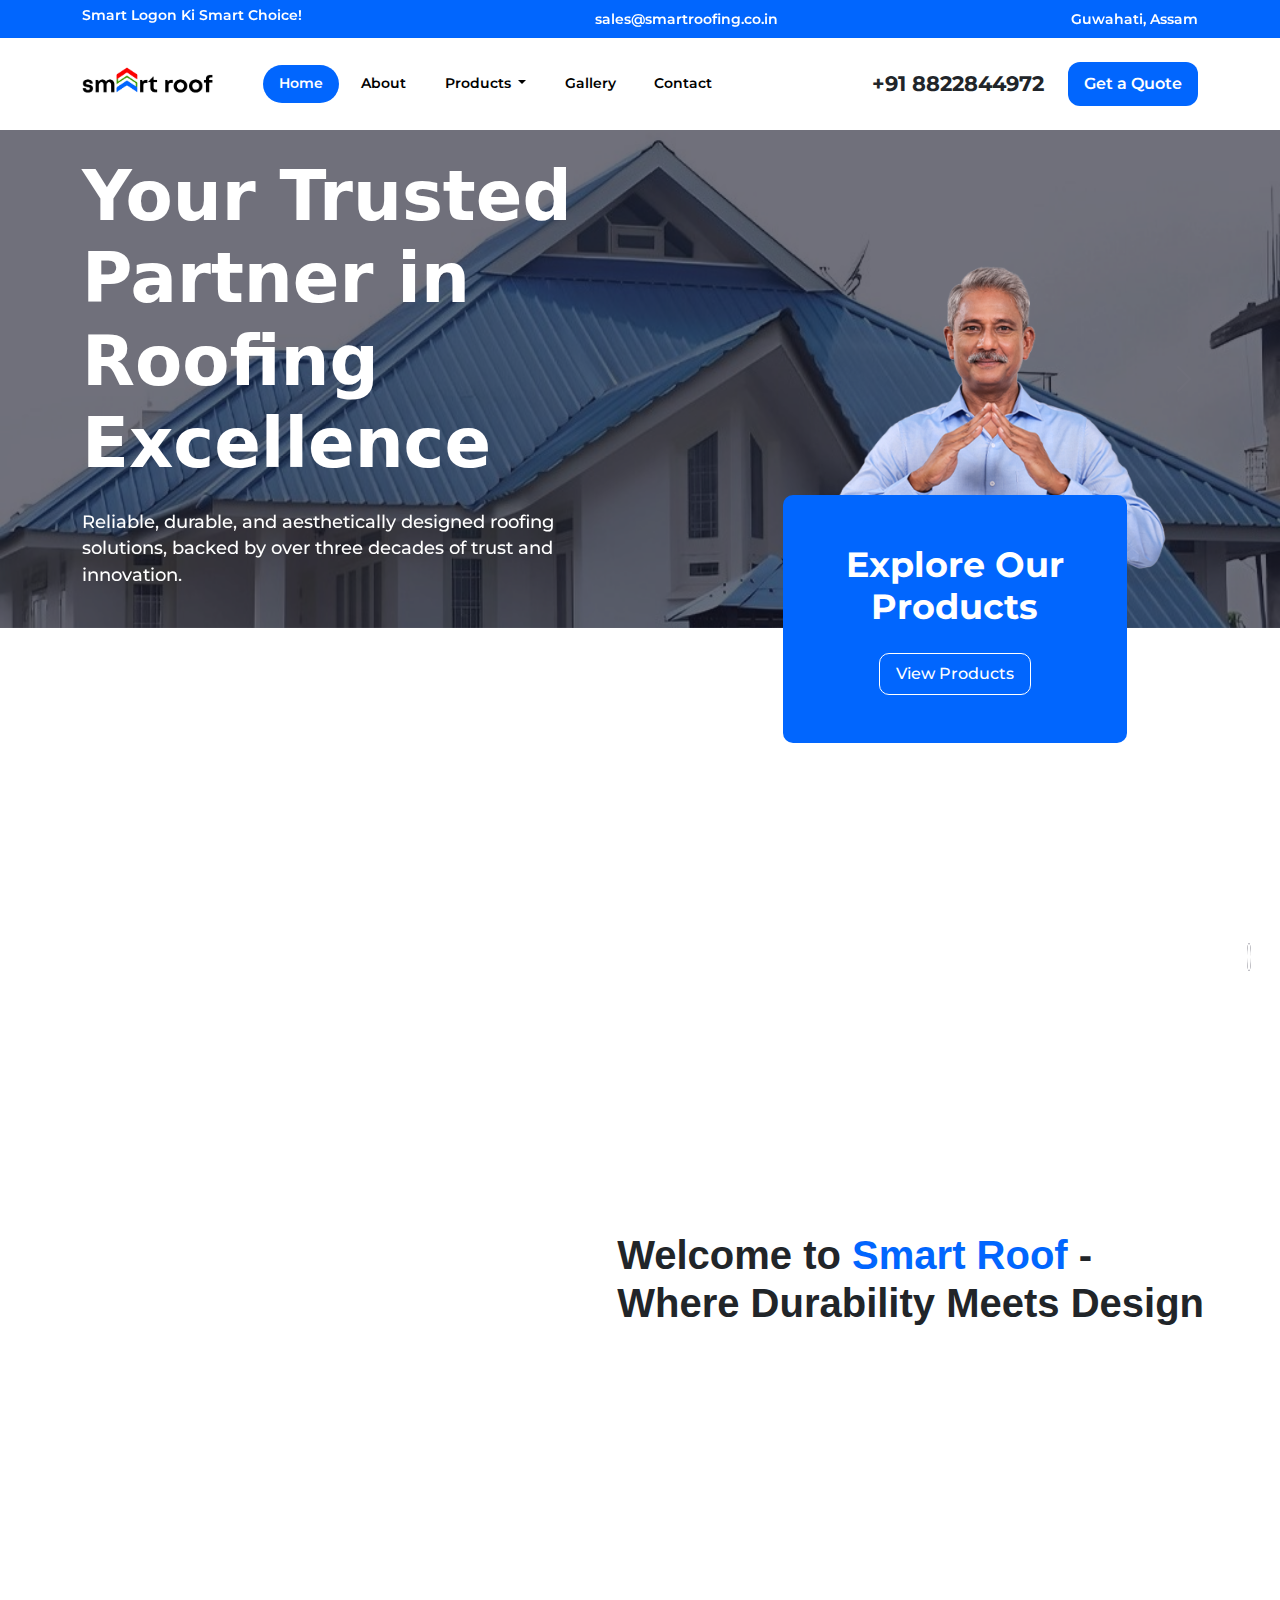
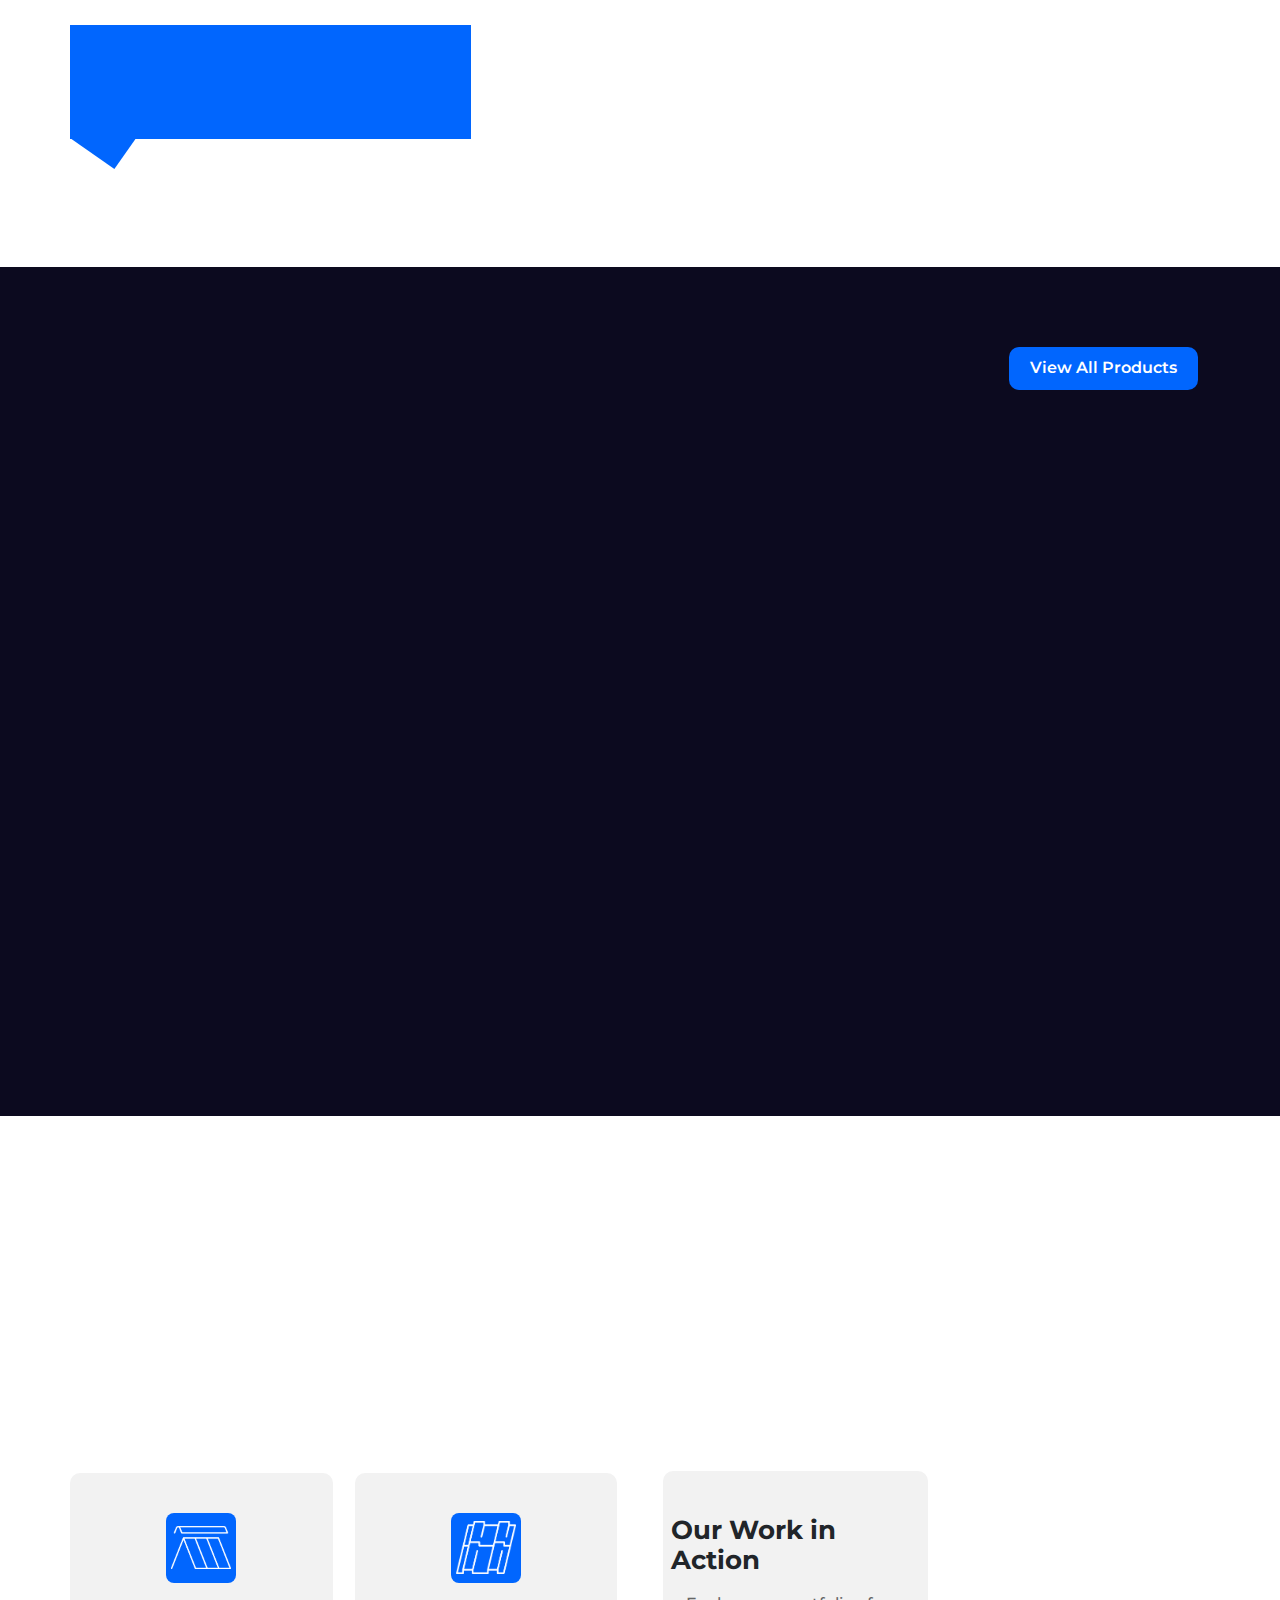
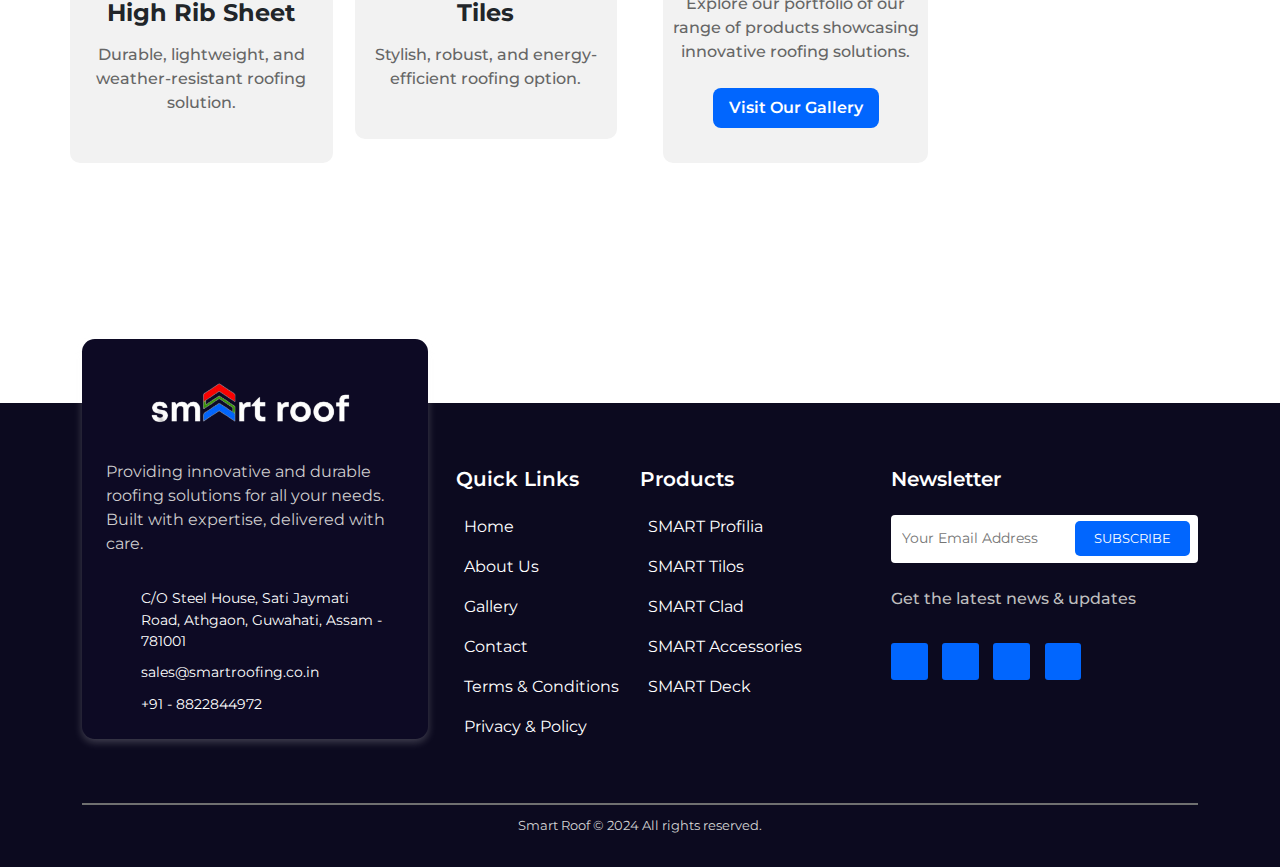
==== index.html @ 5e31bb6b "deck page done" ====
<!doctype html>
<html lang="en">

<head>
    <meta charset="utf-8">
    <meta name="viewport" content="width=device-width, initial-scale=1">
    <title>Smart roof - Home</title>
    <link rel="shortcut icon" href="assets/images/fav-icon.png" type="image/x-icon">
    <!-- Bootstrap CSS Link -->
    <link href="https://cdn.jsdelivr.net/npm/bootstrap@5.3.3/dist/css/bootstrap.min.css" rel="stylesheet"
        integrity="sha384-QWTKZyjpPEjISv5WaRU9OFeRpok6YctnYmDr5pNlyT2bRjXh0JMhjY6hW+ALEwIH" crossorigin="anonymous">
    <!-- Link to Font Awesome -->
    <link rel="stylesheet" href="https://cdnjs.cloudflare.com/ajax/libs/font-awesome/6.6.0/css/all.min.css"
        integrity="sha512-Kc323vGBEqzTmouAECnVceyQqyqdsSiqLQISBL29aUW4U/M7pSPA/gEUZQqv1cwx4OnYxTxve5UMg5GT6L4JJg=="
        crossorigin="anonymous" referrerpolicy="no-referrer" />
    <!-- Link to AOS Animations -->
    <link href="https://unpkg.com/aos@2.3.1/dist/aos.css" rel="stylesheet">
    <!-- Link to Google Fonts -->
    <link rel="preconnect" href="https://fonts.googleapis.com">
    <link rel="preconnect" href="https://fonts.gstatic.com" crossorigin>
    <link href="https://fonts.googleapis.com/css2?family=Montserrat:ital,wght@0,100..900;1,100..900&display=swap"
        rel="stylesheet">
    <!-- CSS Link -->
    <link rel="stylesheet" href="assets/css/style.css">
</head>

<body>


    <!-- Header Starts Here -->
    <header>
        <div class="header container-xl">
            <div class="header-option" data-aos="fade" data-aos-duration="1000">Smart Logon Ki Smart Choice!</div>
            <div class="header-option" data-aos="fade" data-aos-duration="1000"><i class="fa-regular fa-envelope-open"></i> sales@smartroofing.co.in</div>
            <div class="header-option" data-aos="fade" data-aos-duration="1000"><i class="fa-solid fa-location-dot"></i> Guwahati, Assam</div>
        </div>
    </header>
    <!-- Header Ends Here -->


    <!-- Navbar Starts Here -->
    <nav class="navbar navbar-expand-lg navbar-light bg-light shadow-sm">
        <div class="container-xl">
            <!-- Logo -->
            <a class="navbar-brand" href="index.html">
                <img src="assets/images/logo.png" alt="Logo" height="80">
            </a>
    
            <!-- Toggler for mobile -->
            <button class="navbar-toggler" type="button" data-bs-toggle="collapse" data-bs-target="#navbarNav"
                aria-controls="navbarNav" aria-expanded="false" aria-label="Toggle navigation">
                <span class="navbar-toggler-icon"></span>
            </button>
    
            <!-- Navbar Links and Right-Side Contact Info -->
            <div class="collapse navbar-collapse justify-content-between" id="navbarNav">
                <!-- Left side: Navbar Links -->
                <ul class="navbar-nav me-auto mb-2 mb-lg-0">
                    <li class="nav-item">
                        <a class="nav-link active" aria-current="page" href="index.html">Home</a>
                    </li>
                    <li class="nav-item">
                        <a class="nav-link" aria-current="page" href="about.html">About</a>
                    </li>
                    <!-- Dropdown for Products -->
                    <li class="nav-item dropdown">
                        <a class="nav-link dropdown-toggle" href="#" id="navbarDropdown" role="button" data-bs-toggle="dropdown" aria-expanded="false">
                            Products
                        </a>
                        <ul class="dropdown-menu" aria-labelledby="navbarDropdown">
                            <li><a class="dropdown-item" href="profilia.html">SMART Profilia</a></li>
                            <li><a class="dropdown-item" href="tilos.html">SMART Tilos</a></li>
                            <li><a class="dropdown-item" href="clad.html">SMART Clad</a></li>
                            <li><a class="dropdown-item" href="accessories.html">SMART Accessories</a></li>
                            <li><a class="dropdown-item" href="deck.html">SMART Deck</a></li>
                        </ul>
                    </li>
                    <li class="nav-item">
                        <a class="nav-link" href="gallery.html">Gallery</a>
                    </li>
                    <li class="nav-item">
                        <a class="nav-link" href="contact.html">Contact</a>
                    </li>
                </ul>
    
                <!-- Right side: Contact Info and Button -->
                <div class="d-flex align-items-center justify-content-between mt-2 mt-lg-0">
                    <span class="contact-number me-3"><i class="fa-solid fa-phone-volume"></i> +91 8822844972</span>
                    <a href="#"><button class="nav-btn">Get a Quote</button></a>
                </div>
            </div>
        </div>
    </nav>
    <!-- Navbar Ends Here -->


    <!-- Banner Starts Here -->
    <section class="banner">
        <div id="carouselExampleRide" class="carousel slide carousel-fade" data-bs-ride="carousel"
            data-bs-interval="2000">
            <div class="carousel-inner">
                <div class="carousel-item active">
                    <img src="assets/images/banner-1-cropped.jpg" class="d-block w-100" alt="image">
                </div>
                <div class="carousel-item">
                    <img src="assets/images/banner-1-cropped.jpg" class="d-block w-100" alt="image">
                </div>
                <div class="carousel-item">
                    <img src="assets/images/banner-1-cropped.jpg" class="d-block w-100" alt="image">
                </div>
            </div>
            <button class="carousel-control-prev" type="button" data-bs-target="#carouselExampleRide"
                data-bs-slide="prev">
                <span class="carousel-control-prev-icon" aria-hidden="true"></span>
                <span class="visually-hidden">Previous</span>
            </button>
            <button class="carousel-control-next" type="button" data-bs-target="#carouselExampleRide"
                data-bs-slide="next">
                <span class="carousel-control-next-icon" aria-hidden="true"></span>
                <span class="visually-hidden">Next</span>
            </button>
        </div>

        <!-- Banner Text -->
        <div class="banner-text-bg">
            <div class="banner-text container-xl">
                <div class="banner-text-left">
                    <h1 data-aos="fade-up" data-aos-duration="1000">Your Trusted Partner in Roofing Excellence</h1>
                    <p data-aos="fade" data-aos-duration="2500">Reliable, durable, and aesthetically designed roofing solutions, backed by over three decades of trust and innovation.</p>
                </div>
                <div class="banner-text-right">
                    <img src="assets/images/owner.png" alt="image" data-aos="fade-up" data-aos-duration="1000">
                </div>
            </div>
        </div>

    </section>
    <!-- Banner Ends Here -->


    <!-- Banner Card Starts Here -->
    <section class="banner-card-container container-xl">
        <div class="banner-card" data-aos="fade-up" data-aos-duration="1300">
            <h2>Explore Our Products</h2>
            <a href=""><button>View Products</button></a>
        </div>
    </section>
    <!-- Banner Card Ends Here -->


    <!-- Top Cards Section Starts Here -->
    <section class="container-xl top-cards">
        <div class="card-row">
            <!-- Card 1 -->
            <div class="card" data-aos="fade-up" data-aos-duration="1000">
                <div class="card-img">
                    <img src="assets/images/home-page-card-4.jpg" alt="card-img">
                </div>
                <div class="card-desc">
                    <h4>Sturdy, stylish & sustainable</h4>
                </div>
            </div>
            <!-- Card 2 -->
            <div class="card" data-aos="fade-up" data-aos-duration="1000">
                <div class="card-img">
                    <img src="assets/images/home-page-card-1.jpg" alt="card-img">
                </div>
                <div class="card-desc">
                    <h4>Roofs built to last</h4>
                </div>
            </div>
            <!-- Card 3 -->
            <div class="card" data-aos="fade-up" data-aos-duration="1000">
                <div class="card-img">
                    <img src="assets/images/home-page-card-2.jpg" alt="card-img">
                </div>
                <div class="card-desc">
                    <h4>Enhanced Strength with Superior Durability</h4>
                </div>
            </div>
        </div>
    </section>
    <!-- Top Cards Section Ends Here -->


     <!-- Image Para Section Starts Here -->
     <section class="image-para container-xl" id="about">
        <div class="image-para-left">
            <img src="assets/images/side-img.jpg" alt="image" loading="lazy" data-aos="fade" data-aos-duration="1000">
            <div class="labal-text">
                <h3 data-aos="fade-right" data-aos-duration="1400">Professional Care You Can Trust</h3>
            </div>
            <div class="labal-shape"></div>
        </div>
        <div class="image-para-right">
            <!-- <h1>Welcome to <span>Apnalay </span> - a Home Where You Belong</h1> -->
            <h1>Welcome to <span>Smart Roof</span> - Where Durability Meets Design</h1>
            <!-- <h5 data-aos="fade" data-aos-duration="1000">There are many variations of passages of available but the majority have suffered alteration.</h5> -->
            <p data-aos="fade" data-aos-duration="1000">At Smart Roof, we stand as more than a brand – we represent a legacy of reliability and excellence in roofing solutions, proudly building on the rich heritage of Steel House, Assam’s most trusted name in steel trading since 1988.</p>
            <p data-aos="fade" data-aos-duration="1000">
            With over three decades of experience, Steel House has set the standard for quality and integrity in the steel industry. Smart Roof carries forward this tradition, focusing on Roofing Solutions with innovation, durability, and an unwavering commitment to customer satisfaction.
            </p>
            <p data-aos="fade" data-aos-duration="1000">
            We manufacture our products at two advanced facilities: Unit 1 - Smart Roofing Solutions in Gauripur, and Unit 2 - Star RoofinSystems in Changsari. These state-of-the-art plants are equipped with cutting-edge technology, guaranteeing that each profilsheet, tile sheet, liner sheet, and deck sheet we produce upholds the highest standards of quality and precision.
            </p>
            <!-- <a href=""><button>Read More</button></a> -->
        </div>
    </section>
    <!-- Image Para Section Ends Here -->


    <!-- Popular Products Section Starts Here -->
     <section class="popular-products-bg">
        <div class="popular-products container-xl">
            <!-- top -->
            <div class="popular-products-top">
                <div class="popular-products-top-content">
                    <h3 data-aos="fade-right" data-aos-duration="1000">Our popular products</h3>
                    <p data-aos="fade" data-aos-duration="2000">Versatile and robust roofing and cladding solutions designed to withstand the toughest conditions, while ensuring low maintenance and long-term performance.</p>
                </div>
                <div class="popular-products-top-btn">
                    <a href=""><button>View All Products</button></a>
                </div>
            </div>

            <div class="popular-products-bottom">
                <!-- left -->
                <div class="popular-products-bottom-left">
                    <img src="assets/images/popular-product.jpeg" alt="popular product image" data-aos="fade" data-aos-duration="1000">
                </div>
                <!-- right -->
                <div class="popular-products-bottom-right">
                    <!-- Card 1 -->
                    <div class="popular-product-details" data-aos="fade-up" data-aos-duration="1000">
                        <div class="product-image">
                            <img src="assets/images/smart-clad.png" alt="image">
                        </div>
                        <div class="product-desc">
                            <h4>SMART Clad</h4>
                            <p>Sleek, versatile cladding for interior and exterior use.</p>
                        </div>
                        <div class="arrow">
                            <a href=""><i class="fa-solid fa-arrow-right-long"></i></a>
                        </div>
                    </div>
                    <!-- Card 2 -->
                    <div class="popular-product-details" data-aos="fade-up" data-aos-duration="1000">
                        <div class="product-image">
                            <img src="assets/images/smart-accessories.png" alt="image">
                        </div>
                        <div class="product-desc">
                            <h4>SMART Accessories</h4>
                            <p>Essential components for seamless weather protection.</p>
                        </div>
                        <div class="arrow">
                            <a href=""><i class="fa-solid fa-arrow-right-long"></i></a>
                        </div>
                    </div>
                    <!-- Card 3 -->
                    <div class="popular-product-details" data-aos="fade-up" data-aos-duration="1000">
                        <div class="product-image">
                            <img src="assets/images/smart-profilia.png" alt="image">
                        </div>
                        <div class="product-desc">
                            <h4>SMART Profilia</h4>
                            <p>Strong, anti-corrosion sheets for lasting protection.</p>
                        </div>
                        <div class="arrow">
                            <a href=""><i class="fa-solid fa-arrow-right-long"></i></a>
                        </div>
                    </div>
                    <!-- Card 4 -->
                    <div class="popular-product-details" data-aos="fade-up" data-aos-duration="1000">
                        <div class="product-image">
                            <img src="assets/images/smart-tilos.png" alt="image">
                        </div>
                        <div class="product-desc">
                            <h4>SMART Tilos</h4>
                            <p>Stylish, durable tiles for enhanced aesthetics.</p>
                        </div>
                        <div class="arrow">
                            <a href=""><i class="fa-solid fa-arrow-right-long"></i></a>
                        </div>
                    </div>
                </div>

            </div>
        </div>
     </section>
    <!-- Popular Products Section Ends Here -->


    <!-- Story Section Starts Here -->
     <section class="story container-xl">
        <!-- Left -->
        <div class="story-left">
            <!-- Top -->
            <div class="story-left-top">
                <h2 data-aos="fade-right" data-aos-duration="1000">Our story of commitment and craftsmanship</h2>
                <p data-aos="fade" data-aos-duration="2000">As a proud extension of Steel House, Smart Roof delivers cutting-edge products, blending experience with innovation to meet your roofing needs. Our commitment to quality and customer satisfaction ensures that every project is built to last and designed to impress.</p>
            </div>
            <!-- Bottom -->
            <div class="story-left-bottom">
                <!-- Box 1 -->
                <div class="left-box">
                    <div class="img-box">
                        <img src="assets/images/smart-tilos.png" alt="image">
                    </div>
                    <h4>High Rib Sheet</h4>
                    <p>Durable, lightweight, and weather-resistant roofing solution.</p>
                </div>
                <!-- Box 2 -->
                <div class="left-box">
                    <div class="img-box">
                        <img src="assets/images/smart-profilia.png" alt="image">
                    </div>
                    <h4>Tiles</h4>
                    <p>Stylish, robust, and energy-efficient roofing option.</p>
                </div>
            </div>
        </div>
        <!-- Right -->
        <div class="story-right">
            <!-- Left -->
            <div class="story-right-one">
                <div class="story-right-img">
                    <img src="assets/images/card.jpeg" alt="image" data-aos="fade" data-aos-duration="1000">
                </div>
                <div class="story-right-box">
                    <h3>Our Work in Action</h3>
                    <p>Explore our portfolio of our range of products showcasing innovative roofing solutions.</p>
                    <a href=""><button>Visit Our Gallery</button></a>
                </div>
            </div>
            <!-- Right -->
            <div class="story-right-two">
                <img src="assets/images/Web-SR.jpg" alt="image" data-aos="fade" data-aos-duration="1000">
            </div>
        </div>
     </section>
    <!-- Story Section Ends Here -->


    <!-- Footer Starts Here -->
   <footer>
    <div class="footer container-lg">
        <!-- Left -->
        <div class="foot-left">
            <div class="left-1">
                <!-- Floating Card -->
                <div class="foot-card">
                    <!-- Head -->
                    <div class="foot-card-head">
                        <div class="foot-logo" style="display: flex; justify-content: center;">
                            <img src="assets/images/logo-2.png" alt="logo" width="200">
                        </div>
                        <!-- <div class="foot-name">
                            <h3 class="text-light ms-3 fs-4">Smart roof</h3>
                        </div> -->
                    </div>
                    <!-- Para -->
                    <p class="m2-3">Providing innovative and durable roofing solutions for all your needs. Built with expertise, delivered with care.
                    </p>
                    <!-- Address -->
                    <div class="foot-address">
                        <div class="address-row">
                            <i class="fa-solid fa-location-dot"></i>
                            <p>C/O Steel House, Sati Jaymati Road, Athgaon, Guwahati, Assam - 781001</p>
                        </div>
                        <div class="address-row">
                            <i class="fa-solid fa-envelope"></i>
                            <p><a href="">sales@smartroofing.co.in</a></p>
                        </div>
                        <div class="address-row">
                            <i class="fa-solid fa-phone"></i>
                            <p>+91 - 8822844972</p>
                        </div>
                    </div>
                </div>
            </div>
            <div class="left-2">
                <h5>Quick Links</h5>
                <div class="footer-list">
                    <a href="index.html">
                        <p><i class="fa-solid fa-angle-right"></i> Home</p>
                    </a>
                    <a href="about.html">
                        <p><i class="fa-solid fa-angle-right"></i> About Us</p>
                    </a>
                    <a href="gallery.html">
                        <p><i class="fa-solid fa-angle-right"></i> Gallery</p>
                    </a>
                    <a href="contact.html">
                        <p><i class="fa-solid fa-angle-right"></i> Contact</p>
                    </a>
                    <a href="terms&conditions.html">
                        <p><i class="fa-solid fa-angle-right"></i> Terms & Conditions</p>
                    </a>
                    <a href="privacy.html">
                        <p><i class="fa-solid fa-angle-right"></i> Privacy & Policy</p>
                    </a>
                </div>
            </div>
        </div>
        <!-- Right -->
        <div class="foot-right">
            <div class="right-1">
                <h5>Products</h5>
                <div class="footer-list">
                    <a href="profilia.html">
                        <p><i class="fa-solid fa-angle-right"></i> SMART Profilia</p>
                    </a>
                    <a href="tilos.html">
                        <p><i class="fa-solid fa-angle-right"></i> SMART Tilos</p>
                    </a>
                    <a href="clad.html">
                        <p><i class="fa-solid fa-angle-right"></i> SMART Clad</p>
                    </a>
                    <a href="accessories.html">
                        <p><i class="fa-solid fa-angle-right"></i> SMART Accessories</p>
                    </a>
                    <a href="deck.html">
                        <p><i class="fa-solid fa-angle-right"></i> SMART Deck</p>
                    </a>
                </div>
            </div>
            <div class="right-2">
                <h5>Newsletter</h5>
                <div class="footer-input">
                    <form action="">
                        <input type="email" name="footer-email" placeholder="Your Email Address">
                        <button>SUBSCRIBE</button>
                    </form>
                </div>
                <p>Get the latest news & updates</p>
                <div class="footer-icon-row">
                    <!-- icon 1 -->
                    <div class="footer-icon">
                        <i class="fa-brands fa-facebook-f"></i>
                    </div>
                    <!-- icon 2 -->
                    <div class="footer-icon">
                        <i class="fa-brands fa-x-twitter"></i>
                    </div>
                    <!-- icon 3 -->
                    <div class="footer-icon">
                        <i class="fa-brands fa-instagram"></i>
                    </div>
                    <!-- icon 4 -->
                    <div class="footer-icon">
                        <i class="fa-brands fa-linkedin-in"></i>
                    </div>
                </div>
            </div>
        </div>
    </div>

    <!-- Copyright -->
    <div class="copyright container-lg">
        <div class="line"></div>
        <p>Smart Roof © 2024 All rights reserved.</p>
    </div>
</footer>
<!-- Footer Ends Here -->

<div class="back-to-top">
    <i class="fa-solid fa-arrow-up"></i>
</div>



     <!-- -------------------------------------------------------------------------------------------------------------------------------- -->

    <!-- AOS Animation JS Link -->
    <script src="https://unpkg.com/aos@2.3.1/dist/aos.js"></script>
    <script>
        AOS.init();
    </script>

    <script>
        var myCarousel = document.querySelector('#carouselExampleRide');
        var carousel = new bootstrap.Carousel(myCarousel, {
            pause: false // Disable pause on hover
        });
    </script>

    <!-- Bootstrap JS Link -->
    <script src="https://cdn.jsdelivr.net/npm/bootstrap@5.3.3/dist/js/bootstrap.bundle.min.js"
        integrity="sha384-YvpcrYf0tY3lHB60NNkmXc5s9fDVZLESaAA55NDzOxhy9GkcIdslK1eN7N6jIeHz"
        crossorigin="anonymous"></script>

    <!-- JS Link -->
    <script src="assets/js/script.js"></script>


</body>
</html>
---- assets/css/style.css ----
* {
  margin: 0;
  padding: 0;
  box-sizing: border-box;
  scroll-behavior: smooth;
  /* font-family: "Helvetica Neue", Helvetica, Arial, sans-serif; */
}

/* Header Starts */
header {
  font-family: "Montserrat", Arial, sans-serif;
  font-weight: 600;
  background-color: #0166fe;
  color: #fff;
  padding: 0.3rem 0 0.4rem 0;
  overflow: hidden;
}
.header {
  display: flex;
  justify-content: space-between;
}
header i {
  margin-right: 0.1rem;
  font-size: 1.1rem;
}
header a {
  text-decoration: none;
  color: #fff;
}

@media screen and (max-width: 1400px) {
  header {
    font-size: 0.9rem;
  }
}
@media screen and (max-width: 576px) {
  header {
    font-size: 0.6rem;
    font-weight: 600;
  }
  header i {
    margin-right: 0.05rem;
    font-size: 0.6rem;
  }
}
/* Header Ends */

/* Navbar Starts */
.navbar {
  padding: 0.4rem 0.5rem;
  background-color: #fff !important;
}
.navbar-brand img {
  max-height: 100px;
}
.navbar-nav .nav-item {
  margin-left: 0.4rem;
}
.navbar-nav .nav-link {
  padding: 0.5rem 1rem !important;
  border-radius: 30px;
  color: #000;
  font-weight: 600;
  font-family: "Montserrat", Arial, sans-serif;
  transition: all 0.2s ease;
}
.navbar-nav .nav-item:hover .nav-link {
  background-color: #0166fe;
  color: #fff !important;
}
.nav-link.active {
  background-color: #0166fe;
  color: #fff !important;
}
.navbar-toggler {
  border: none;
}
.navbar .contact-number{
    font-weight: 700;
    font-size: 1.3rem;
    font-family: "Montserrat", Arial, sans-serif;
    margin-right: 1.5rem !important;
}
.navbar .nav-btn{
    font-weight: 600;
    font-size: 1rem;
    font-family: "Montserrat", Arial, sans-serif;
    border: none;
    background-color: #0166fe;
    color: #fff;
    padding: 0.6rem 1rem;
    border-radius: 12px;
    transition: all 0.2s ease;
}
.navbar .nav-btn:hover{
    background-color: red;
}

/* Dropdown Styling */
.navbar-nav .dropdown-menu {
  background-color: #fff;
  border: none;
  box-shadow: rgba(124, 124, 124, 0.723) 0px 3px 8px;
}

.navbar-nav .dropdown-item {
  color: #000 !important;
  font-weight: 500 !important;
}
.navbar-nav .dropdown-item:hover {
  background-color: #f6f6f6;
}

/* Nav Menu Hover Function */
@media screen and (min-width: 992px) {
  .navbar-nav .dropdown-menu {
    display: none;
    /* margin-top: 1px; */
  }
  .navbar-nav .nav-link:hover ~ .dropdown-menu {
    display: block;
  }
  .navbar-nav .dropdown-menu:hover {
    display: block;
  }
}

@media screen and (max-width: 992px) {
  .navbar-nav .dropdown-menu {
    margin-top: 5px;
  }
  .navbar-nav .nav-item {
    margin-left: 0;
    margin-bottom: 5px;
  }
  .navbar .contact-number{
    font-size: 1rem;
    margin-right: 0;
    margin-left: 1rem;
}
.navbar .nav-btn{
    font-size: 0.9rem;
    padding: 0.4rem 0.7rem;
    border-radius: 8px;
}
}

@media screen and (min-width: 992px) and (max-width: 1400px) {
  .navbar {
    overflow: hidden;
  }
  .navbar-nav .nav-link {
    font-size: 0.9rem !important;
  }
  .navbar-brand img {
    max-height: 70px;
  }
}
@media screen and (min-width: 992px) and (max-width: 1093px) {
  .navbar-nav .nav-link {
    font-size: 0.8rem !important;
    padding: 0.5rem 0.8rem !important;
  }
}
@media screen and (max-width: 992px) {
  .navbar {
    padding: 0.3rem 0.5rem;
  }
  .navbar-brand img {
    max-height: 65px;
  }
}
/* Navbar Ends */

/* Banner Starts */
.banner{
    width: 100%;
    overflow: hidden;
    position: relative;
}
/* .banner img{
    width: 100%;
    height: 90vh;
} */

.banner-text-bg{
  position: absolute;
  top: 0;
  width: 100%;
  height: 100%;
  background-color: #1516279c;
  z-index: 1;
}
.banner-text{
  display: flex;
  min-height: 100%;
}
.banner-text-left{
  width: 50%;
  display: flex;
  flex-direction: column;
  align-items: center;
  justify-content: center;
}
.banner-text-left h1{
  color: #fff;
  font-size: 4.3rem;
  font-weight: 800;
  /* font-family: "Montserrat", Arial, sans-serif; */
}
.banner-text-left p{
  color: #fff;
  font-size: 1.1rem;
  margin-top: 1rem;
  font-weight: 500;
  font-family: "Montserrat", Arial, sans-serif;
}
.banner-text-right{
  width: 50%;
  position: relative;
}
.banner-text-right img{
  width: 65%;
  position: absolute;
  bottom: 0;
  left: 30%;
}

@media screen and (max-width: 1200px) {
    .banner img{
        height: auto;
    }
}
/* Banner Ends */

/* ------------------------------- */
/* Top Banner for All Pages Starts */
.top-banner{
  overflow: hidden;
  position: relative;
  display: flex;
  justify-content: center;
}
.top-banner img{
  width: 100%;
}
.top-banner .top-banner-text{
  width: 100%;
  height: 100%;
  position: absolute;
  top: 0;
  display: flex;
  align-items: center;
}
.top-banner .top-banner-text h1{
  font-size: 5rem;
  color: #fff;
  font-family: "Montserrat", sans-serif;
  font-weight: 750;
  z-index: 2;
}
.top-banner .banner-overlay{
  width: 100%;
  height: 100%;
  position: absolute;
  top: 0;
  /* background: rgb(1,102,254); */
  background: linear-gradient(90deg, rgba(1,102,254,1) 0%, rgba(255,255,255,0) 67%);
}
/* Top Banner for All Pages Ends */
/* ------------------------------- */

/* Banner Card Starts */
.banner-card-container{
  position: relative;
  height: 10rem;
}
.banner-card-container .banner-card{
  width: 21.5rem;
  height: 15.5rem;
  background-color: #0166fe;
  position: absolute;
  top: -8.3rem;
  right: 5.2rem;
  z-index: 2;
  border-radius: 10px;
  display: flex;
  flex-direction: column;
  justify-content: center;
  align-items: center;
}
.banner-card-container .banner-card h2{
  color: #fff;
  font-size: 2.2rem;
  font-family: "Montserrat", Arial, sans-serif;
  text-align: center;
  font-weight: 700;
}
.banner-card-container .banner-card button{
  color: #fff;
  font-size: 1rem;
  font-family: "Montserrat", Arial, sans-serif;
  font-weight: 500;
  background-color: #0166fe;
  border: 1px solid #fff;
  padding: 0.5rem 1rem;
  border-radius: 10px;
  margin-top: 1rem;
  transition: all 0.2s ease;
}
.banner-card-container .banner-card button:hover{
  background-color: red;
  border: 1px solid red;
}
/* Banner Card Ends */

/* Top Cards Starts */
.top-cards{
  padding: 1.5rem 0;
}
.top-cards .card-row{
  display: flex;
  justify-content: space-between;
}
.top-cards .card{
  width: 31%;
  border: none;
  position: relative;
  overflow: hidden;
  /* box-shadow: rgba(0, 0, 0, 0.24) 0px 3px 8px; */
  border-radius: 0;
  padding-bottom: 4rem;
}
.top-cards .card .card-img{
  overflow: hidden;
  border-radius: 0;
}
.top-cards .card .card-img img{
 width: 100%;
 border-radius: 0;
 transition: all 0.8s ease;
}
.top-cards .card .card-img img:hover{
 scale: 1.2;
}
.top-cards .card .card-desc{
 width: 90%;
 margin-left: 5%;
 background-color: #fff;
 padding: 1.4rem 0;
 text-align: center;
 border-bottom: 3px dashed #528363;
 position: absolute;
 bottom: 0;
}
.top-cards .card .card-desc h4{
  font-size: 1.35rem;
  font-weight: 800;
  font-family: "Helvetica Neue", Helvetica, Arial, sans-serif;
}

@media screen and (max-width: 576px) {
  .top-cards{
      padding: 2rem 0.5rem;
  }
  .top-cards .card-row{
      flex-direction: column;
  }
  .top-cards .card{
      width: 100%;
      padding-bottom: 3rem;
      margin-bottom: 1.5rem;
  }
  .top-cards .card .card-desc{
      padding: 1.1rem 0;
   }
  .top-cards .card .card-desc h4{
      font-size: 1.1rem;
  }
}
/* Top Cards Ends */


/* Image Para Section Starts Here */
.image-para{
  overflow: hidden;
  display: flex;
  justify-content: space-between;
  padding: 4rem 0;
}
.image-para-left{
  width: 40%;
  position: relative;
}
.image-para-left img{
  width: 100%;
  margin-left: 2.7rem;
}
.image-para-left .labal-text{
  position: absolute;
  bottom: 4rem;
  left: -2rem;
  background-color: #0166fe;
  padding: 1.5rem 0 1.5rem 0;
  width: 95%;
}
.image-para-left .labal-shape{
  position: absolute;
  bottom: 3rem;
  left: 0;
  background-color: #0166fe;
  width: 4.3rem;
  height: 4rem;
  transform: rotate(35deg);
  z-index: -1;
}
.image-para-left .labal-text h3{
  color: #fff;
  font-weight: 700;
  font-family: "Helvetica Neue", Helvetica, Arial, sans-serif;
  font-size: 1.5rem;
  padding-left: 5.5rem;
}
.image-para-right{
  width: 52%;
  overflow: hidden;
}
.image-para-right h1{
  font-size: 2.5rem;
  font-weight: 800;
  font-family: "Helvetica Neue", Helvetica, Arial, sans-serif;
  margin-bottom: 2rem;
}
.image-para-right h1 span{
  /* color: #e5b59e; */
  color: #0166fe;
}
.image-para-right h5{
  font-size: 1.6rem;
  font-weight: 700;
  margin-top: 1.5rem;
  font-family: "Helvetica Neue", Helvetica, Arial, sans-serif;
}
.image-para-right p{
  font-size: 1.1rem;
  font-weight: 500;
  margin-top: 1rem;
  color: #585858;
  font-family: "Montserrat", Arial, sans-serif;
}
.image-para-right button{
  background-color: #528363;
  color: #fff;
  border: 4px solid #528363;
  margin-top: 1.5rem;
  padding: 0.3rem 2rem;
  font-family: "Helvetica Neue", Helvetica, Arial, sans-serif;
  transition: all 0.2s ease;
}
.image-para-right button:hover{
  background-color: #fff;
  color: #000;
}

@media screen and (max-width: 576px) {
  .image-para{
      flex-direction: column;
      padding: 0.7rem 0.5rem;
  }
  .image-para-left{
      width: 100%;
  }
  .image-para-left img{
      margin-left: 0;
  }
  .image-para-left .labal-text{
      bottom: 4rem;
      padding: 1rem 0 0.7rem 0;
      width: 97%;
      border-top-right-radius: 5px;
      border-bottom-right-radius: 5px;
  }
  .image-para-left .labal-shape{
      bottom: 2.5rem;
  }
  .image-para-left .labal-text h3{
      font-size: 1.2rem;
      padding-left: 2.5rem;
  }
  .image-para-right{
      width: 100%;
  }
  .image-para-right h1{
      font-size: 1.6rem;
      margin: 2rem 0 1.2rem 0;
  }
  .image-para-right p{
      font-size: 1rem;
      margin-top: 0.5rem;
  }
  .image-para-right button{
      margin-top: 0.7rem;
      font-size: 0.8rem;
      padding: 0.3rem 1.5rem;
  }
}
/* Image Para Section Ends Here */


/* Popular Products Section Starts Here */
.popular-products-bg{
  background-color: #0c0a1f;
  padding: 5rem 0;
  overflow: hidden;
}
.popular-products-top{
  display: flex;
  justify-content: space-between;
  /* align-items: center; */
}
.popular-products-top-content{
  width: 50%;
}
.popular-products-top-content h3{
  color: #fff;
  font-size: 2.5rem;
  font-family: "Montserrat", Arial, sans-serif;
  font-weight: 700;
}
.popular-products-top-content p{
  color: #bfbfbf;
  font-size: 1rem;
  font-family: "Montserrat", Arial, sans-serif;
  font-weight: 500;
  margin-top: 1rem;
}
.popular-products-top-btn button{
  background-color: #0166fe;
  color: #fff;
  font-size: 1rem;
  font-weight: 600;
  padding: 0.6rem 1.3rem;
  border-radius: 10px;
  border: none;
  transition: all 0.2s ease;
  font-family: "Montserrat", Arial, sans-serif;
}
.popular-products-top-btn button:hover{
  background-color: red;
}
.popular-products-bottom{
  display: flex;
  margin-top: 2rem;
}
.popular-products-bottom-left{
  width: 50%;
}
.popular-products-bottom-left img{
  border-radius: 10px;
}

.popular-products-bottom-right{
  width: 50%;
}
.popular-product-details{
  display: flex;
  align-items: center;
  justify-content: space-between;
  padding-bottom: 0.8rem;
  margin-bottom: 1rem;
  border-bottom: 2px solid #fff;
}
.popular-product-details .product-image{
  background-color: #0166fe;
  width: 80px;
  height: 80px;
  border-radius: 5px;
  display: flex;
  justify-content: center;
  align-items: center;
}
.popular-product-details .product-image img{
  width: 60px;
}
.popular-product-details .product-desc{
  width: 70%;
}
.popular-product-details .product-desc h4{
  color: #fff;
  font-size: 1.5rem;
  font-weight: 700;
}
.popular-product-details .product-desc p{
  color: #bfbfbf;
  font-size: 1rem;
  font-weight: 500;
}
.popular-product-details .arrow i{
  background-color: #0166fe;
  color: #fff;
  padding: 1rem 0.8rem;
  border-radius: 5px;
  transition: all 0.2s ease;
}
.popular-product-details .arrow i:hover{
  background-color: red;
  transform: translateX(7px);
}
/* Popular Products Section Ends Here */


/* Story Section Starts Here */
.story{
  /* overflow: hidden; */
  padding: 6rem 0;
  display: flex;
  justify-content: space-between;
}
.story-left{
  width: 48%;
}
.story-left-top h2{
  font-weight: 700;
  font-size: 2.4rem;
  font-family: "Montserrat", Arial, sans-serif;
}
.story-left-top p{
  font-weight: 500;
  font-size: 1rem;
  color: #666666;
  font-family: "Montserrat", Arial, sans-serif;
  margin-top: 1rem;
}
.story-left-bottom{
  display: flex;
  justify-content: space-between;
  margin-top: 2rem;
}
.story-left-bottom .left-box{
  width: 48%;
  height: 100%;
  overflow: hidden;
  background-color: #f2f2f2;
  border-radius: 10px;
  display: flex;
  flex-direction: column;
  justify-content: center;
  align-items: center;
  padding: 2.5rem 0.5rem 2rem 0.5rem;
  transition: all 0.2s ease;
}
.story-left-bottom .left-box:hover{
  /* scale: 1.02; */
  box-shadow: rgba(0, 0, 0, 0.377) 0px 3px 8px;
}
.story-left-bottom .img-box{
  width: 70px;
  height: 70px;
  border-radius: 8px;
  background-color: #0166fe;
  display: flex;
  align-items: center;
  justify-content: center;
  transition: all 0.2s ease;
}
.story-left-bottom .left-box:hover .img-box {
  background-color: #0c0a1f;
}
.story-left-bottom .left-box img{
  width: 60px;
}
.story-left-bottom .left-box h4{
  font-weight: 700;
  font-family: "Montserrat", Arial, sans-serif;
  margin-top: 1rem;
}
.story-left-bottom .left-box p{
  font-weight: 500;
  font-family: "Montserrat", Arial, sans-serif;
  font-size: 1rem;
  color: #666666;
  text-align: center;
  margin-top: 0.5rem;
}

.story-right{
  width: 48%;
  display: flex;
  justify-content: space-between;
  overflow: hidden;
}
.story-right-one{
  width: 48.5%;
  overflow: hidden;
  display: flex;
  flex-direction: column;
  justify-content: space-between;
}
.story-right-one .story-right-img{
  height: 43%;
  border-radius: 10px;
  overflow: hidden;
}
.story-right-one img{
  width: 100%;
  border-radius: 10px;
}
.story-right-box{
  height: 53%;
  background-color: #f2f2f2;
  border-radius: 10px;
  display: flex;
  flex-direction: column;
  justify-content: center;
  align-items: center;
  padding: 2.5rem 0.5rem 2rem 0.5rem;
  transition: all 0.2s ease;
}
.story-right-box h3{
  font-size: 1.6rem;
  font-family: "Montserrat", Arial, sans-serif;
  font-weight: 700;
}
.story-right-box p{
  font-weight: 500;
  font-family: "Montserrat", Arial, sans-serif;
  font-size: 1rem;
  color: #666666;
  text-align: center;
  margin-top: 0.5rem;
}
.story-right-box button{
  color: #fff;
  background-color: #0166fe;
  padding: 0.5rem 1rem;
  border: none;
  font-weight: 600;
  border-radius: 8px;
  font-family: "Montserrat", Arial, sans-serif;
  transition: all 0.2s ease;
  margin-top: 0.5rem;
}
.story-right-box button:hover{
  background-color: red;
}
.story-right-two{
  width: 48.5%;
  overflow: hidden;
}
.story-right-two img{
  width: 100%;
  height: 100%;
  border-radius: 10px;
}
/* Story Section Ends Here */


/* Footer Section Starts Here */
footer {
  /* background-color: rgb(19, 18, 48); */
  background-color: #0c0a1f;
  padding: 3rem 0 1rem 0;
  position: relative;
  font-family: "Montserrat", sans-serif;
  margin-top: 9rem;
}
footer .footer {
  position: relative;
  display: flex;
}
footer .footer h5 {
  color: #fff;
  font-weight: 600;
  margin-bottom: 1.5rem;
}
footer .footer .foot-left {
  position: relative;
  display: flex;
  justify-content: space-between;
  width: 50%;
  padding: 1rem 0;
}
footer .footer .foot-left .left-1 {
  width: 55%;
}
footer .footer .foot-left .left-2 {
  width: 40%;
}

footer .footer .foot-left .foot-card {
  /* background-color: rgb(15, 13, 27); */
  background-color: #0d0a24;
  position: absolute;
  bottom: 2rem;
  width: 51%;
  border-radius: 0.8rem;
  border: none;
  padding: 1.5rem 2rem 2.5rem 2rem;
  overflow: hidden;
  box-shadow: rgba(248, 248, 248, 0.24) 0px 3px 8px;
}
footer .footer .foot-left .foot-card p {
  color: #cdcdcd;
  font-size: 1.1rem;
}
footer .footer .foot-left .foot-card .foot-address {
  margin-top: 2rem;
}
footer .footer .foot-left .foot-card .foot-address .address-row {
  display: flex;
  margin-top: 0.6rem;
}
footer .footer .foot-left .foot-card .foot-address p {
  margin: 0;
  color: #fff;
  font-size: 0.9rem;
  width: 85%;
}
footer .footer .foot-left .foot-card .foot-address a {
  text-decoration: none;
  color: #fff;
}
footer .footer .foot-left .foot-card .foot-address i {
  color: #0166fe;
  width: 12%;
  font-size: 1.1rem;
  margin-top: 0.1rem;
}
footer .footer .footer-list p {
  color: #fff;
  transition: all 0.2s ease;
}
footer .footer .footer-list p:hover {
  color: #0166fe;
}
footer .footer .footer-list a {
  text-decoration: none;
}
footer .footer .footer-list i {
  color: #0166fe;
  margin-right: 0.5rem;
}

footer .footer .foot-right {
  position: relative;
  display: flex;
  justify-content: space-between;
  width: 50%;
  padding: 1rem 0;
}
footer .footer .foot-right .right-1 {
  width: 40%;
}
footer .footer .foot-right .right-2 {
  width: 55%;
}
footer .footer .foot-right .right-2 .footer-input {
  width: 100%;
  background-color: #fff;
  padding: 6px;
  border-radius: 4px;
  overflow: hidden;
  position: relative;
}
footer .footer .foot-right .right-2 .footer-input input {
  border: none;
  outline: none;
  font-size: 0.9rem;
  padding: 7px 5px;
}
footer .footer .foot-right .right-2 .footer-input button {
  background-color: #0166fe;
  color: #fff;
  font-size: 0.8rem;
  border: none;
  padding: 0.5rem 1.2rem;
  border-radius: 5px;
  transition: all 0.2s ease;
  position: absolute;
  right: 0.5rem;
}
footer .footer .foot-right .right-2 .footer-input button:hover {
  background-color: red;
}
footer .footer .foot-right .right-2 p {
  color: #bebebe;
  margin-top: 1.5rem;
  font-weight: 500;
}
footer .footer .foot-right .right-2 .footer-icon-row {
  width: 100%;
  display: flex;
  justify-content: flex-start;
  gap: 0.9rem;
  margin-top: 2rem;
}
footer .footer .foot-right .right-2 .footer-icon-row .footer-icon {
  background-color: #0166fe;
  width: 2.3rem;
  height: 2.3rem;
  border-radius: 3px;
  display: flex;
  justify-content: center;
  align-items: center;
  transition: all 0.2s ease;
}
footer .footer .foot-right .right-2 .footer-icon-row .footer-icon:hover {
  background-color: #fff;
  /* scale: 1.03; */
}
footer .footer .foot-right .right-2 .footer-icon-row i {
  color: #fff;
  font-size: 1.1rem;
  transition: all 0.2s ease;
}

footer .copyright .line {
  background-color: #707070;
  width: 100%;
  height: 1.5px;
  margin-top: 2rem;
}
footer .copyright p {
  color: #d3d3d3;
  text-align: center;
  margin-top: 0.7rem;
  font-size: 0.8rem;
}

/* Footer Media Queries Start Here */
@media screen and (min-width: 992px) and (max-width: 1400px) {
  footer .footer .foot-left .left-1 {
    width: 62%;
  }
  footer .footer .foot-left .left-2 {
    width: 33%;
  }
  footer .footer .foot-left .foot-card {
    bottom: 2rem;
    width: 62%;
    padding: 1rem 2rem 1.5rem 1.5rem;
  }
  footer .footer .foot-left .foot-card p {
    font-size: 1rem;
  }
}

@media screen and (min-width: 992px) and (max-width: 1200px) {
  footer .footer .foot-right .right-1 {
    width: 40%;
  }
  footer .footer .foot-right .right-2 {
    width: 60%;
  }
}

@media screen and (max-width: 992px) {
  footer .footer {
    display: flex;
    flex-direction: column;
  }
  footer .footer .foot-left {
    width: 100%;
    padding: 1rem 2rem;
  }
  footer .footer .foot-right {
    width: 100%;
    padding: 1rem 2rem;
  }
  footer .footer .foot-right .right-1 {
    width: 55%;
  }
  footer .footer .foot-right .right-2 {
    width: 40%;
  }
}

@media screen and (max-width: 776px) {
  footer .footer .foot-left {
    padding: 1rem 2rem;
    display: flex;
    flex-direction: column;
  }
  footer .footer .foot-left .left-1 {
    width: 100%;
  }
  footer .footer .foot-left .foot-card {
    width: 90%;
  }
  footer .footer .foot-left .left-2 {
    width: 100%;
    position: relative;
    top: 17rem;
  }
  footer .footer .foot-right {
    width: 100%;
    padding: 1rem 2rem;
    margin-top: 16rem;
  }
  footer .footer .foot-right {
    display: flex;
    flex-direction: column;
  }
  footer .footer .foot-right .right-1 {
    width: 100%;
  }
  footer .footer .foot-right .right-2 {
    width: 100%;
    margin-top: 0.8rem;
  }
  footer .footer .foot-right .right-2 .footer-input {
    width: 100%;
    position: relative;
  }
  footer .footer .foot-right .right-2 .footer-input input {
    padding: 7px 5px;
  }
  footer .footer .foot-right .right-2 .footer-input button {
    background-color: #0166fe;
    color: #fff;
    font-size: 0.8rem;
    border: none;
    padding: 0.5rem 1.2rem;
    border-radius: 5px;
    transition: all 0.2s ease;
    /* float: right; */
    position: absolute;
    right: 0.5rem;
  }
  footer .footer .foot-right .right-2 .footer-icon-row {
    width: 100%;
    display: flex;
    justify-content: flex-start;
    gap: 0.8rem;
  }
}

@media screen and (max-width: 600px) {
  footer{
    margin-top: 9rem;
  }
  footer .footer .foot-left {
    padding: 1rem;
  }
  footer .footer .foot-left .foot-card {
    width: 90%;
  }
  footer .footer .foot-left .foot-card h3 {
    font-size: 1.2rem !important;
  }
  footer .footer .foot-left .foot-card p {
    font-size: 1rem;
  }
  footer .footer h5 {
    font-size: 1.1rem;
  }
  footer .footer a p {
    font-size: 0.9rem;
  }
  footer .footer .foot-right {
    padding: 1rem;
  }
}
/* Footer Section Ends Here */

/* Back to Top Styles */
.back-to-top{
  position: fixed;
  right: 1.3rem;
  bottom: -5rem;
  padding: 0.5rem;
  text-align: center;
  transition: all 0.4s ease-in-out;
}
.back-to-top.show {
  bottom: 1.1rem;
}
.back-to-top i{
  color: #fff;
  font-size: 1rem;
  border: 2px solid #fff;
  background-color: #0c0a1f;
  width: 1.8rem;
  height: 1.8rem;
  padding-top: 5px;
  border-radius: 50%;
  cursor: pointer;
  box-shadow: rgba(255, 255, 255, 0.442) 0px 3px 8px;
  transition: all 0.2s ease-in-out;
}
.back-to-top i:hover{
  background-color: #0166fe;
}

@media screen and (max-width: 576px) {
  .back-to-top i{
      font-size: 0.8rem;
      width: 1.5rem;
      height: 1.5rem;
      padding-top: 4px;
    }
    .back-to-top{
      right: 0.5rem;
    }
    .back-to-top.show {
      bottom: 0.5rem;
    }
}
/* Back to Top Styles */
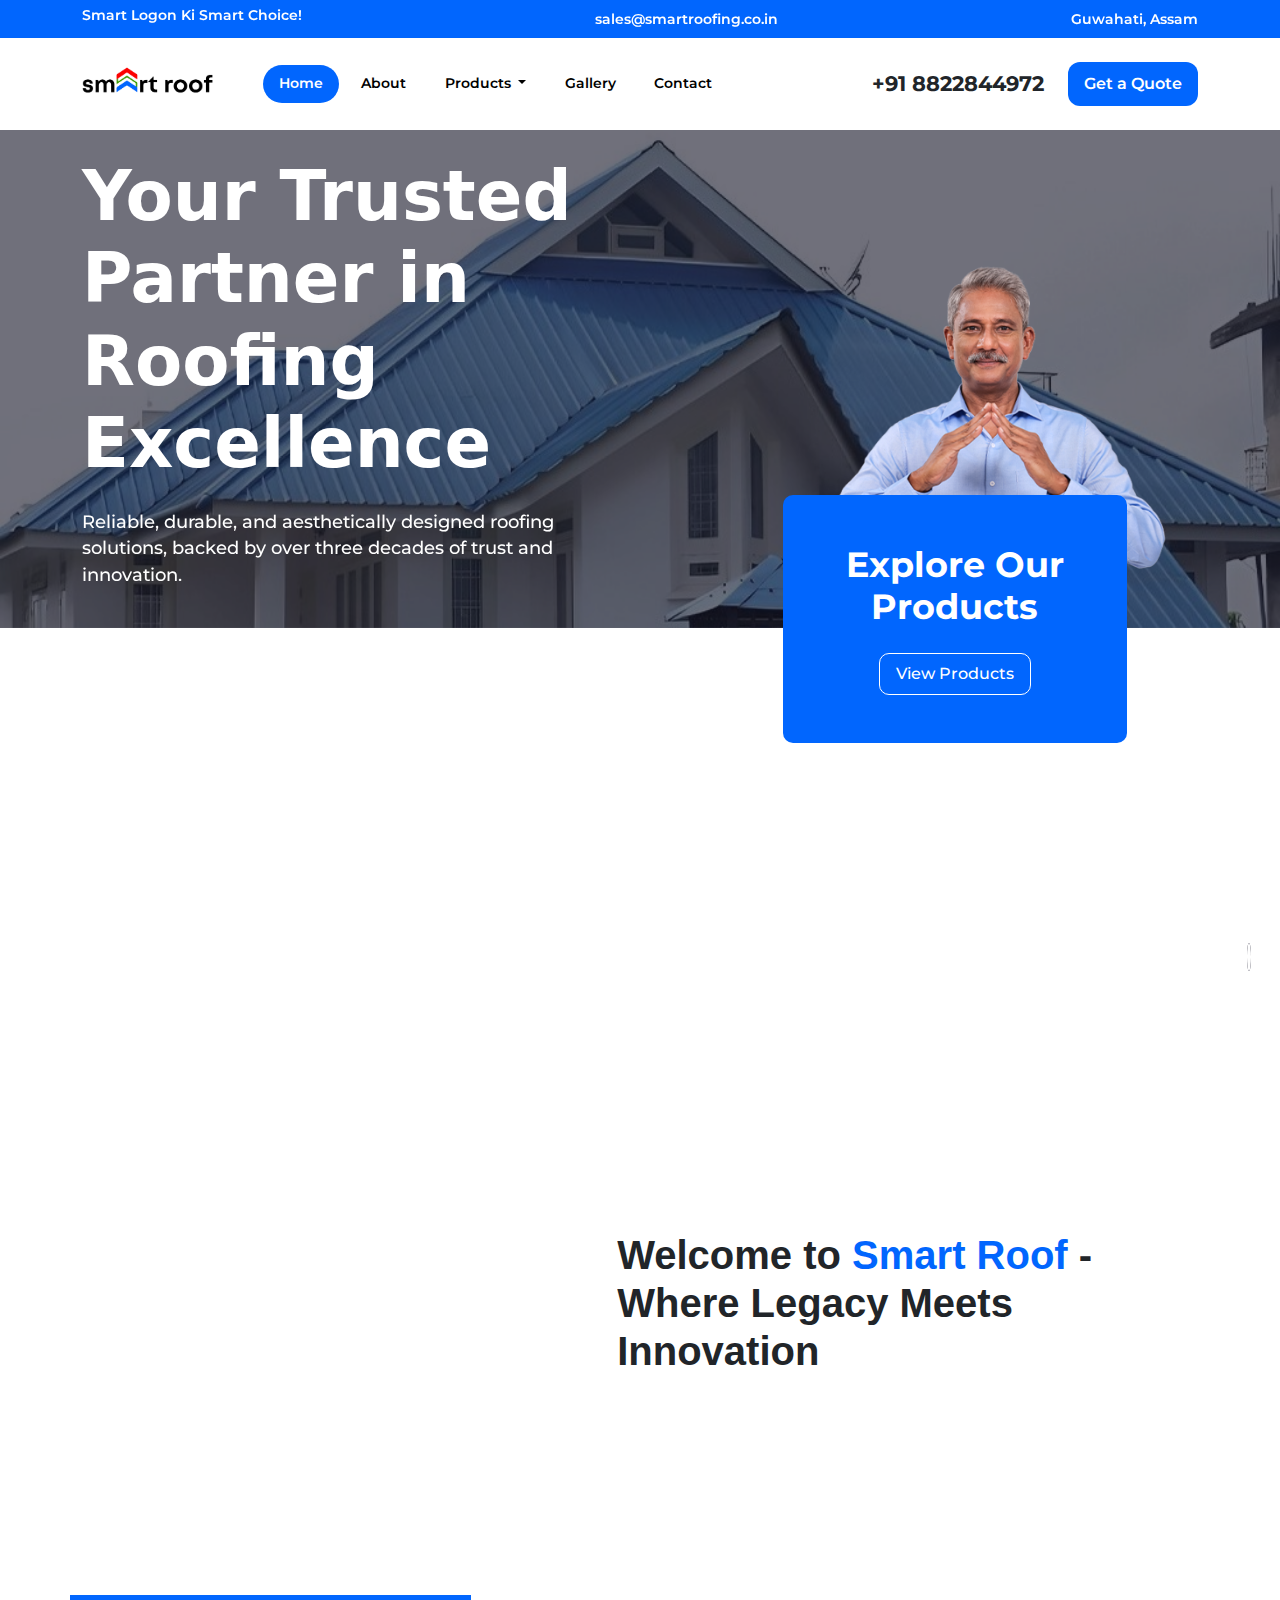
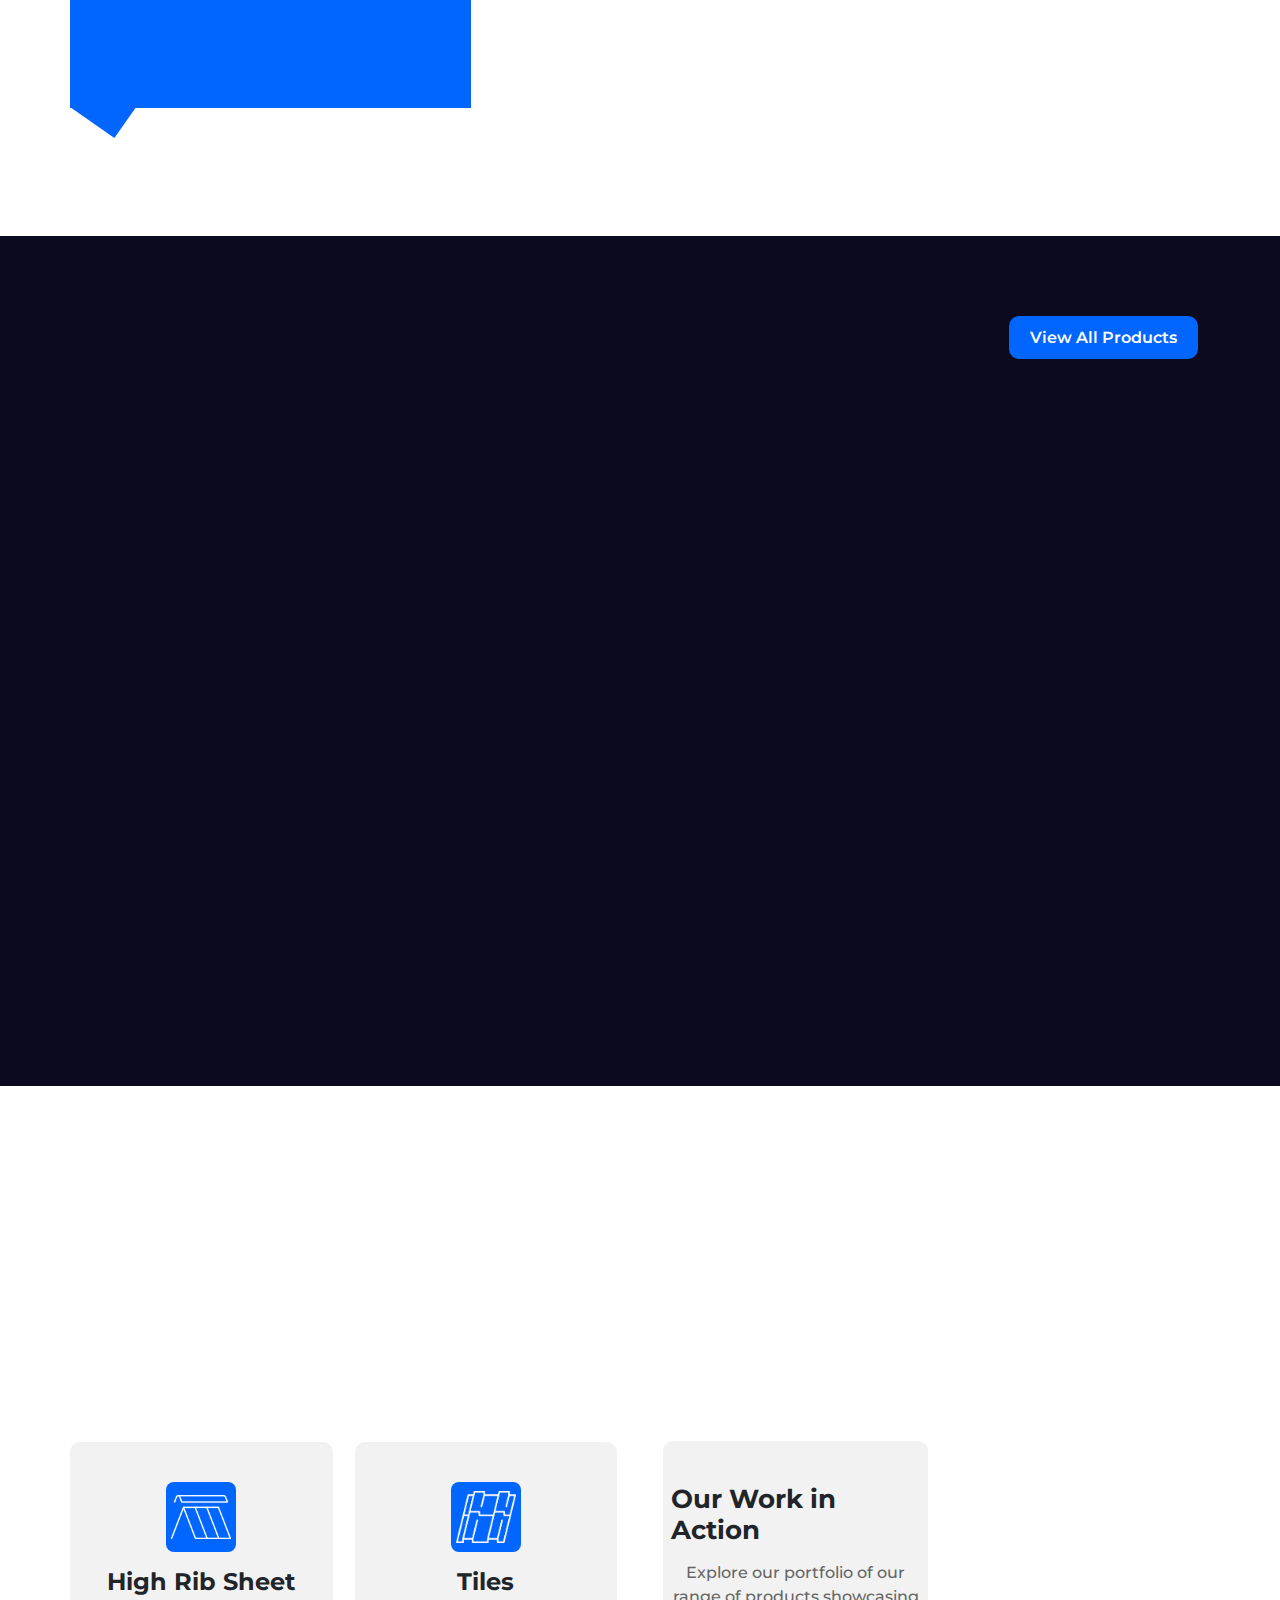
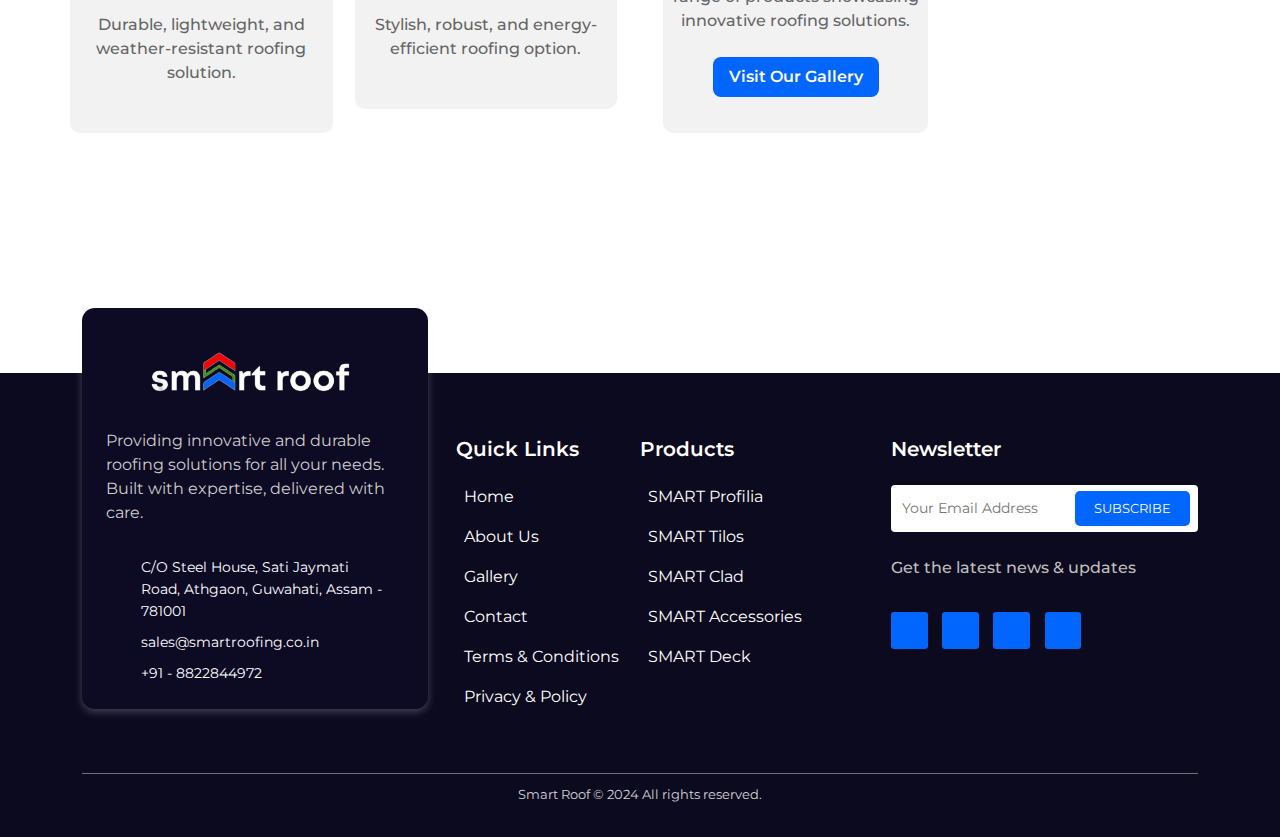
==== commit dfd5db83: "contents updated" ====
--- a/index.html
+++ b/index.html
@@ -97,28 +97,15 @@
     <!-- Banner Starts Here -->
     <section class="banner">
         <div id="carouselExampleRide" class="carousel slide carousel-fade" data-bs-ride="carousel"
-            data-bs-interval="2000">
+            data-bs-interval="3000">
             <div class="carousel-inner">
                 <div class="carousel-item active">
                     <img src="assets/images/banner-1-cropped.jpg" class="d-block w-100" alt="image">
                 </div>
                 <div class="carousel-item">
-                    <img src="assets/images/banner-1-cropped.jpg" class="d-block w-100" alt="image">
-                </div>
-                <div class="carousel-item">
-                    <img src="assets/images/banner-1-cropped.jpg" class="d-block w-100" alt="image">
-                </div>
-            </div>
-            <button class="carousel-control-prev" type="button" data-bs-target="#carouselExampleRide"
-                data-bs-slide="prev">
-                <span class="carousel-control-prev-icon" aria-hidden="true"></span>
-                <span class="visually-hidden">Previous</span>
-            </button>
-            <button class="carousel-control-next" type="button" data-bs-target="#carouselExampleRide"
-                data-bs-slide="next">
-                <span class="carousel-control-next-icon" aria-hidden="true"></span>
-                <span class="visually-hidden">Next</span>
-            </button>
+                    <img src="assets/images/banner-2-cropped.png" class="d-block w-100" alt="image">
+                </div>
+            </div>
         </div>
 
         <!-- Banner Text -->
@@ -142,7 +129,7 @@
     <section class="banner-card-container container-xl">
         <div class="banner-card" data-aos="fade-up" data-aos-duration="1300">
             <h2>Explore Our Products</h2>
-            <a href=""><button>View Products</button></a>
+            <a href="#popular-products"><button>View Products</button></a>
         </div>
     </section>
     <!-- Banner Card Ends Here -->
@@ -154,7 +141,7 @@
             <!-- Card 1 -->
             <div class="card" data-aos="fade-up" data-aos-duration="1000">
                 <div class="card-img">
-                    <img src="assets/images/home-page-card-4.jpg" alt="card-img">
+                    <img src="assets/images/home-page-card-5.png" alt="card-img">
                 </div>
                 <div class="card-desc">
                     <h4>Sturdy, stylish & sustainable</h4>
@@ -194,14 +181,15 @@
         </div>
         <div class="image-para-right">
             <!-- <h1>Welcome to <span>Apnalay </span> - a Home Where You Belong</h1> -->
-            <h1>Welcome to <span>Smart Roof</span> - Where Durability Meets Design</h1>
+            <h1>Welcome to <span>Smart Roof</span> - Where Legacy Meets Innovation</h1>
             <!-- <h5 data-aos="fade" data-aos-duration="1000">There are many variations of passages of available but the majority have suffered alteration.</h5> -->
-            <p data-aos="fade" data-aos-duration="1000">At Smart Roof, we stand as more than a brand – we represent a legacy of reliability and excellence in roofing solutions, proudly building on the rich heritage of Steel House, Assam’s most trusted name in steel trading since 1988.</p>
-            <p data-aos="fade" data-aos-duration="1000">
-            With over three decades of experience, Steel House has set the standard for quality and integrity in the steel industry. Smart Roof carries forward this tradition, focusing on Roofing Solutions with innovation, durability, and an unwavering commitment to customer satisfaction.
+            <p data-aos="fade" data-aos-duration="1000">Smart Roof stands as more than just a roofing brand. Building on the rich legacy of Steel House, Assam's most trusted name in steel since 1988, we deliver cutting-edge roofing solutions that blend durability with refined design.
             </p>
             <p data-aos="fade" data-aos-duration="1000">
-            We manufacture our products at two advanced facilities: Unit 1 - Smart Roofing Solutions in Gauripur, and Unit 2 - Star RoofinSystems in Changsari. These state-of-the-art plants are equipped with cutting-edge technology, guaranteeing that each profilsheet, tile sheet, liner sheet, and deck sheet we produce upholds the highest standards of quality and precision.
+            With state-of-the-art manufacturing units in Gauripur and Changsari, our advanced facilities produce premium profile sheets,tile sheets, liner sheets, and deck sheets. Every product is crafted with precision, ensuring longevity and unmatched quality.
+            </p>
+            <p data-aos="fade" data-aos-duration="1000">
+                Choose Smart Roof—where decades of expertise, innovation, and excellence converge to protect and elevate your spaces.
             </p>
             <!-- <a href=""><button>Read More</button></a> -->
         </div>
@@ -210,7 +198,7 @@
 
 
     <!-- Popular Products Section Starts Here -->
-     <section class="popular-products-bg">
+     <section class="popular-products-bg" id="popular-products">
         <div class="popular-products container-xl">
             <!-- top -->
             <div class="popular-products-top">
@@ -219,7 +207,7 @@
                     <p data-aos="fade" data-aos-duration="2000">Versatile and robust roofing and cladding solutions designed to withstand the toughest conditions, while ensuring low maintenance and long-term performance.</p>
                 </div>
                 <div class="popular-products-top-btn">
-                    <a href=""><button>View All Products</button></a>
+                    <a href="profilia.html"><button>View All Products</button></a>
                 </div>
             </div>
 
@@ -240,7 +228,7 @@
                             <p>Sleek, versatile cladding for interior and exterior use.</p>
                         </div>
                         <div class="arrow">
-                            <a href=""><i class="fa-solid fa-arrow-right-long"></i></a>
+                            <a href="clad.html"><i class="fa-solid fa-arrow-right-long"></i></a>
                         </div>
                     </div>
                     <!-- Card 2 -->
@@ -253,7 +241,7 @@
                             <p>Essential components for seamless weather protection.</p>
                         </div>
                         <div class="arrow">
-                            <a href=""><i class="fa-solid fa-arrow-right-long"></i></a>
+                            <a href="accessories.html"><i class="fa-solid fa-arrow-right-long"></i></a>
                         </div>
                     </div>
                     <!-- Card 3 -->
@@ -266,7 +254,7 @@
                             <p>Strong, anti-corrosion sheets for lasting protection.</p>
                         </div>
                         <div class="arrow">
-                            <a href=""><i class="fa-solid fa-arrow-right-long"></i></a>
+                            <a href="profilia.html"><i class="fa-solid fa-arrow-right-long"></i></a>
                         </div>
                     </div>
                     <!-- Card 4 -->
@@ -279,7 +267,7 @@
                             <p>Stylish, durable tiles for enhanced aesthetics.</p>
                         </div>
                         <div class="arrow">
-                            <a href=""><i class="fa-solid fa-arrow-right-long"></i></a>
+                            <a href="tilos.html"><i class="fa-solid fa-arrow-right-long"></i></a>
                         </div>
                     </div>
                 </div>
@@ -329,12 +317,12 @@
                 <div class="story-right-box">
                     <h3>Our Work in Action</h3>
                     <p>Explore our portfolio of our range of products showcasing innovative roofing solutions.</p>
-                    <a href=""><button>Visit Our Gallery</button></a>
+                    <a href="gallery.html"><button>Visit Our Gallery</button></a>
                 </div>
             </div>
             <!-- Right -->
             <div class="story-right-two">
-                <img src="assets/images/Web-SR.jpg" alt="image" data-aos="fade" data-aos-duration="1000">
+                <img src="assets/images/web-sr-2.jpg" alt="image" data-aos="fade" data-aos-duration="1000">
             </div>
         </div>
      </section>
--- a/assets/css/style.css
+++ b/assets/css/style.css
@@ -35,7 +35,7 @@
 }
 @media screen and (max-width: 576px) {
   header {
-    font-size: 0.6rem;
+    font-size: 0.5rem;
     font-weight: 600;
   }
   header i {
@@ -175,13 +175,9 @@
 /* Banner Starts */
 .banner{
     width: 100%;
-    overflow: hidden;
+    /* overflow: hidden; */
     position: relative;
 }
-/* .banner img{
-    width: 100%;
-    height: 90vh;
-} */
 
 .banner-text-bg{
   position: absolute;
@@ -231,6 +227,42 @@
         height: auto;
     }
 }
+@media screen and (max-width: 576px) {
+  .banner-text-right img{
+    width: 60%;
+    bottom: -14.3rem;
+    left: 20%;
+  }
+  .banner-text{
+    flex-direction: column;
+    min-height: auto;
+  }
+  .banner-text-left{
+    width: 100%;
+    padding-top: 1rem;
+  }
+  .banner-text-left h1{
+    font-size: 1.3rem;
+  }
+  .banner-text-left p{
+    font-size: 0.65rem;
+    margin-top: 0;
+  }
+  .banner-text-right{
+    width: 100%;
+  }
+}
+
+@media screen and (min-width: 400px) and (max-width: 450px) {
+  .banner-text-right img{
+    bottom: -17rem;
+  }
+}
+@media screen and (min-width: 450px) and (max-width: 576px) {
+  .banner-text-right img{
+    bottom: -18rem;
+  }
+}
 /* Banner Ends */
 
 /* ------------------------------- */
@@ -267,6 +299,16 @@
   /* background: rgb(1,102,254); */
   background: linear-gradient(90deg, rgba(1,102,254,1) 0%, rgba(255,255,255,0) 67%);
 }
+
+@media screen and (max-width: 576px) {
+  .top-banner img{
+    height: 20vh;
+  }
+  .top-banner .top-banner-text h1{
+    margin-top: 0.5rem;
+    font-size: 1.8rem;
+  }
+}
 /* Top Banner for All Pages Ends */
 /* ------------------------------- */
 
@@ -311,6 +353,43 @@
 .banner-card-container .banner-card button:hover{
   background-color: red;
   border: 1px solid red;
+}
+
+@media screen and (max-width: 576px) {
+  .banner-card-container{
+    height: 19rem;
+  }
+  .banner-card-container .banner-card{
+    width: 95%;
+    height: auto;
+    padding: 1.5rem 0 2rem 0;
+    top: 10.5rem;
+    right: 2.5%;
+  }
+  .banner-card-container .banner-card h2{
+    font-size: 1.7rem;
+  }
+  .banner-card-container .banner-card button{
+    font-size: 0.9rem;
+    padding: 0.4rem 0.8rem;
+    margin-top: 0.8rem;
+  }
+}
+
+@media screen and (min-width: 400px) and (max-width: 450px) {
+  .banner-card-container .banner-card{
+    top: 12rem;
+  }
+}
+@media screen and (min-width: 450px) and (max-width: 490px) {
+  .banner-card-container .banner-card{
+    top: 11rem;
+  }
+}
+@media screen and (min-width: 490px) and (max-width: 576px) {
+  .banner-card-container .banner-card{
+    top: 10rem;
+  }
 }
 /* Banner Card Ends */
 
@@ -474,29 +553,29 @@
       margin-left: 0;
   }
   .image-para-left .labal-text{
-      bottom: 4rem;
+      bottom: 3rem;
       padding: 1rem 0 0.7rem 0;
       width: 97%;
       border-top-right-radius: 5px;
       border-bottom-right-radius: 5px;
   }
   .image-para-left .labal-shape{
-      bottom: 2.5rem;
+      bottom: 1.5rem;
   }
   .image-para-left .labal-text h3{
-      font-size: 1.2rem;
+      font-size: 1.1rem;
       padding-left: 2.5rem;
   }
   .image-para-right{
       width: 100%;
   }
   .image-para-right h1{
-      font-size: 1.6rem;
+      font-size: 1.2rem;
       margin: 2rem 0 1.2rem 0;
   }
   .image-para-right p{
       font-size: 1rem;
-      margin-top: 0.5rem;
+      margin-top: 0.3rem;
   }
   .image-para-right button{
       margin-top: 0.7rem;
@@ -606,6 +685,68 @@
   background-color: red;
   transform: translateX(7px);
 }
+
+@media screen and (max-width: 576px) {
+  .popular-products-top{
+    flex-direction: column;
+  }
+  .popular-products-top-content{
+    width: 100%;
+  }
+  .popular-products-bg{
+    padding: 1.5rem 0 2.5rem 0;
+  }
+  .popular-products-top-content h3{
+    font-size: 1.7rem;
+  }
+  .popular-products-top-content p{
+    font-size: 0.9rem;
+    margin-top: 0.5rem;
+  }
+  .popular-products-top-btn button{
+    font-size: 0.9rem;
+    padding: 0.5rem 1.1rem;
+  }
+  .popular-products-bottom{
+    flex-direction: column;
+    margin-top: 1.5rem;
+  }
+  .popular-products-bottom-left{
+    width: 100%;
+  }
+  .popular-products-bottom-left img{
+    width: 100%;
+  }
+  .popular-products-bottom-right{
+    width: 100%;
+    margin-top: 1.5rem;
+  }
+  .popular-product-details{
+    padding-bottom: 0;
+    margin-bottom: 0;
+  }
+  .popular-product-details .product-image{
+    width: 60px;
+    height: 60px;
+  }
+  .popular-product-details .product-image img{
+    width: 40px;
+  }
+  .popular-product-details .product-desc{
+    width: 65%;
+  }
+  .popular-product-details .product-desc h4{
+    font-size: 1.1rem;
+    margin-top: 0.9rem;
+  }
+  .popular-product-details .product-desc p{
+    font-size: 0.8rem;
+    margin-top: -3px;
+  }
+  .popular-product-details .arrow i{
+    padding: 0.8rem 0.7rem;
+  }
+}
 /* Popular Products Section Ends Here */
 
 
@@ -752,12 +893,85 @@
   height: 100%;
   border-radius: 10px;
 }
+
+@media screen and (max-width: 576px) {
+  .story{
+    padding: 2.5rem 0.5rem;
+    flex-direction: column;
+  }
+  .story-left{
+    width: 100%;
+  }
+  .story-left-top h2{
+    font-size: 1.5rem;
+  }
+  .story-left-top p{
+    font-size: 0.9rem;
+    margin-top: 0.5rem;
+  }
+  .story-left-bottom{
+    flex-direction: column;
+    margin-top: 1.5rem;
+  }
+  .story-left-bottom .left-box{
+    width: 100%;
+    height: auto;
+    padding: 1.5rem 1rem 0.5rem 1rem;
+    margin-bottom: 1rem;
+  }
+  .story-left-bottom .img-box{
+    width: 55px;
+    height: 55px;
+  }
+  .story-left-bottom .left-box img{
+    width: 40px;
+  }
+  .story-left-bottom .left-box h4{
+    font-size: 1.3rem;
+  }
+  .story-left-bottom .left-box p{
+    font-size: 0.9rem;
+    margin-top: 0.2rem;
+  }
+  
+  .story-right{
+    width: 100%;
+    flex-direction: column;
+  }
+  .story-right-one{
+    width: 100%;
+  }
+  .story-right-one .story-right-img{
+    height: auto;
+    width: 100%;
+  }
+  .story-right-box{
+    height: auto;
+    padding: 1.5rem 0.5rem 1.5rem 0.5rem;
+    margin-top: 1rem;
+  }
+  .story-right-box h3{
+    font-size: 1.3rem;
+  }
+  .story-right-box p{
+    font-size: 0.9rem;
+    margin-top: 0.2rem;
+  }
+  .story-right-box button{
+    padding: 0.4rem 0.8rem;
+    margin-top: 0;
+    font-size: 0.8rem;
+  }
+  .story-right-two{
+    width: 100%;
+    margin-top: 1rem;
+  }
+}
 /* Story Section Ends Here */
 
 
 /* Footer Section Starts Here */
 footer {
-  /* background-color: rgb(19, 18, 48); */
   background-color: #0c0a1f;
   padding: 3rem 0 1rem 0;
   position: relative;
@@ -788,7 +1002,6 @@
 }
 
 footer .footer .foot-left .foot-card {
-  /* background-color: rgb(15, 13, 27); */
   background-color: #0d0a24;
   position: absolute;
   bottom: 2rem;
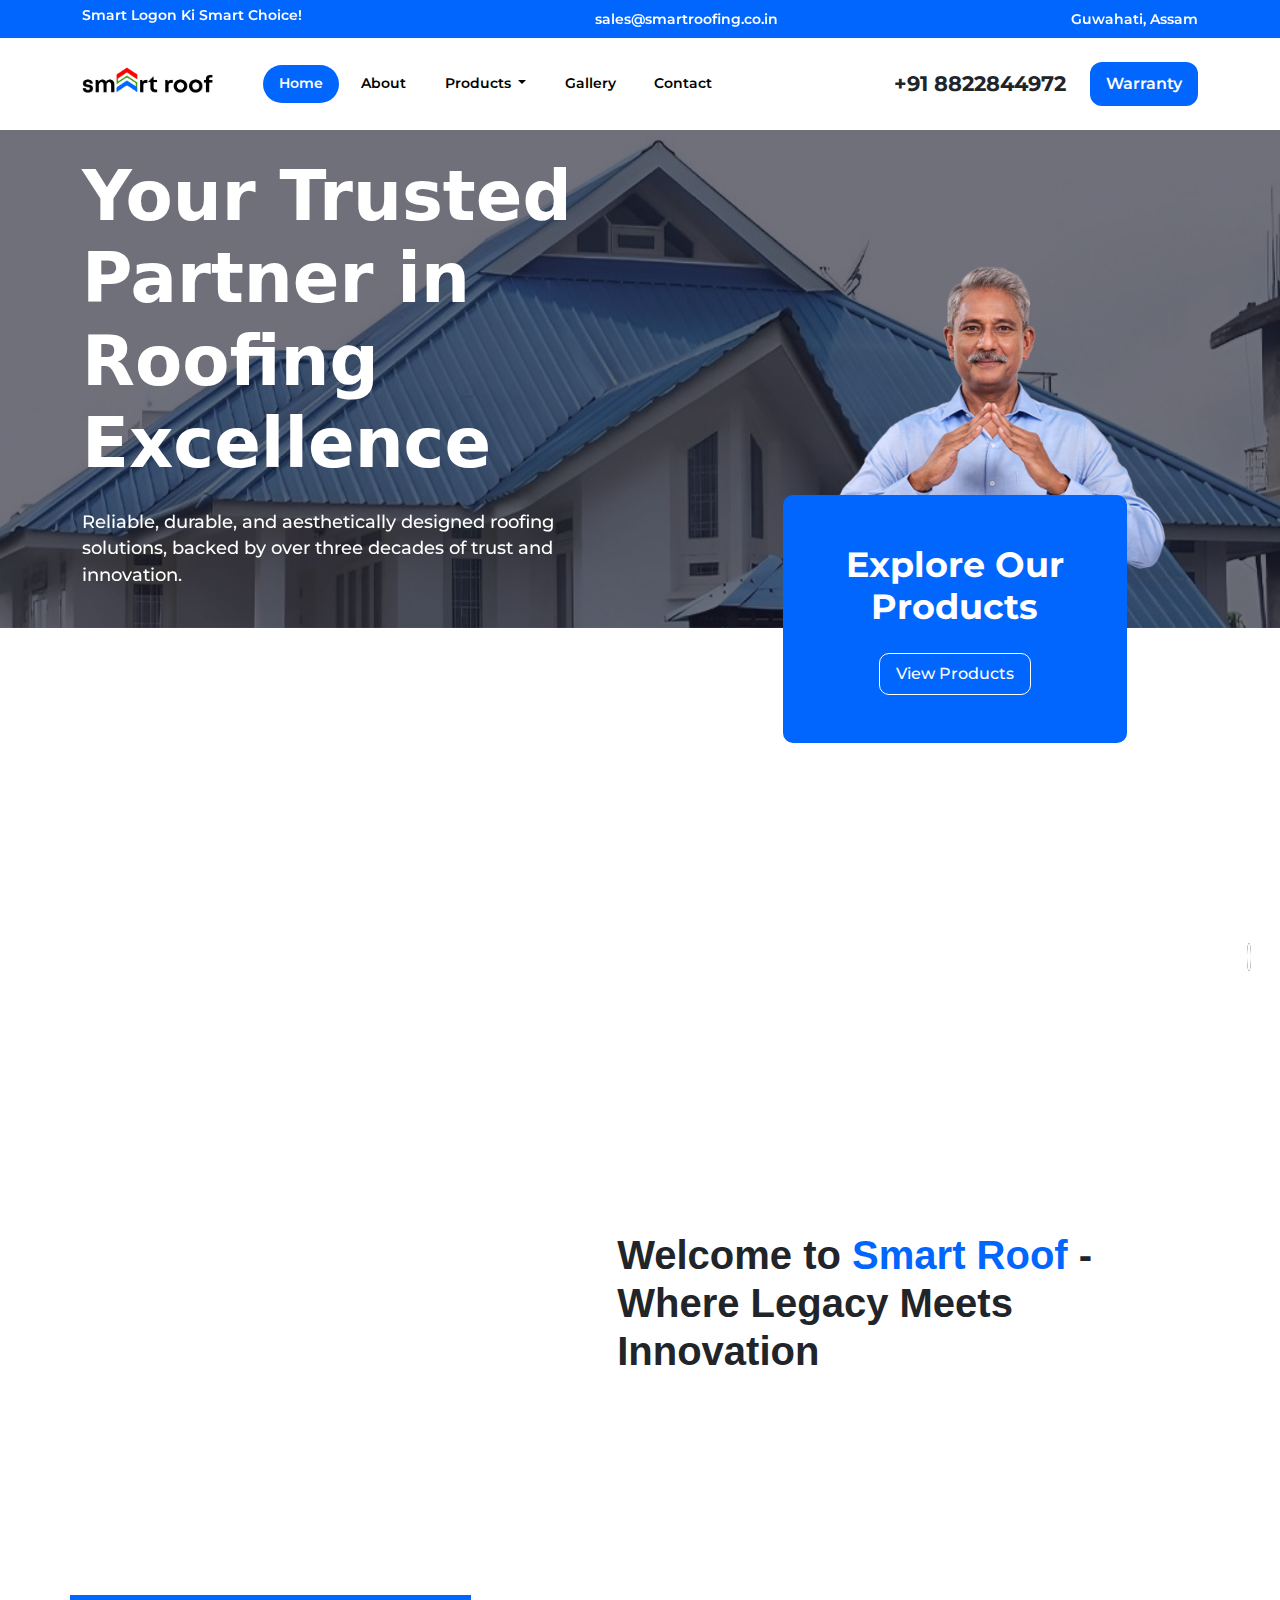
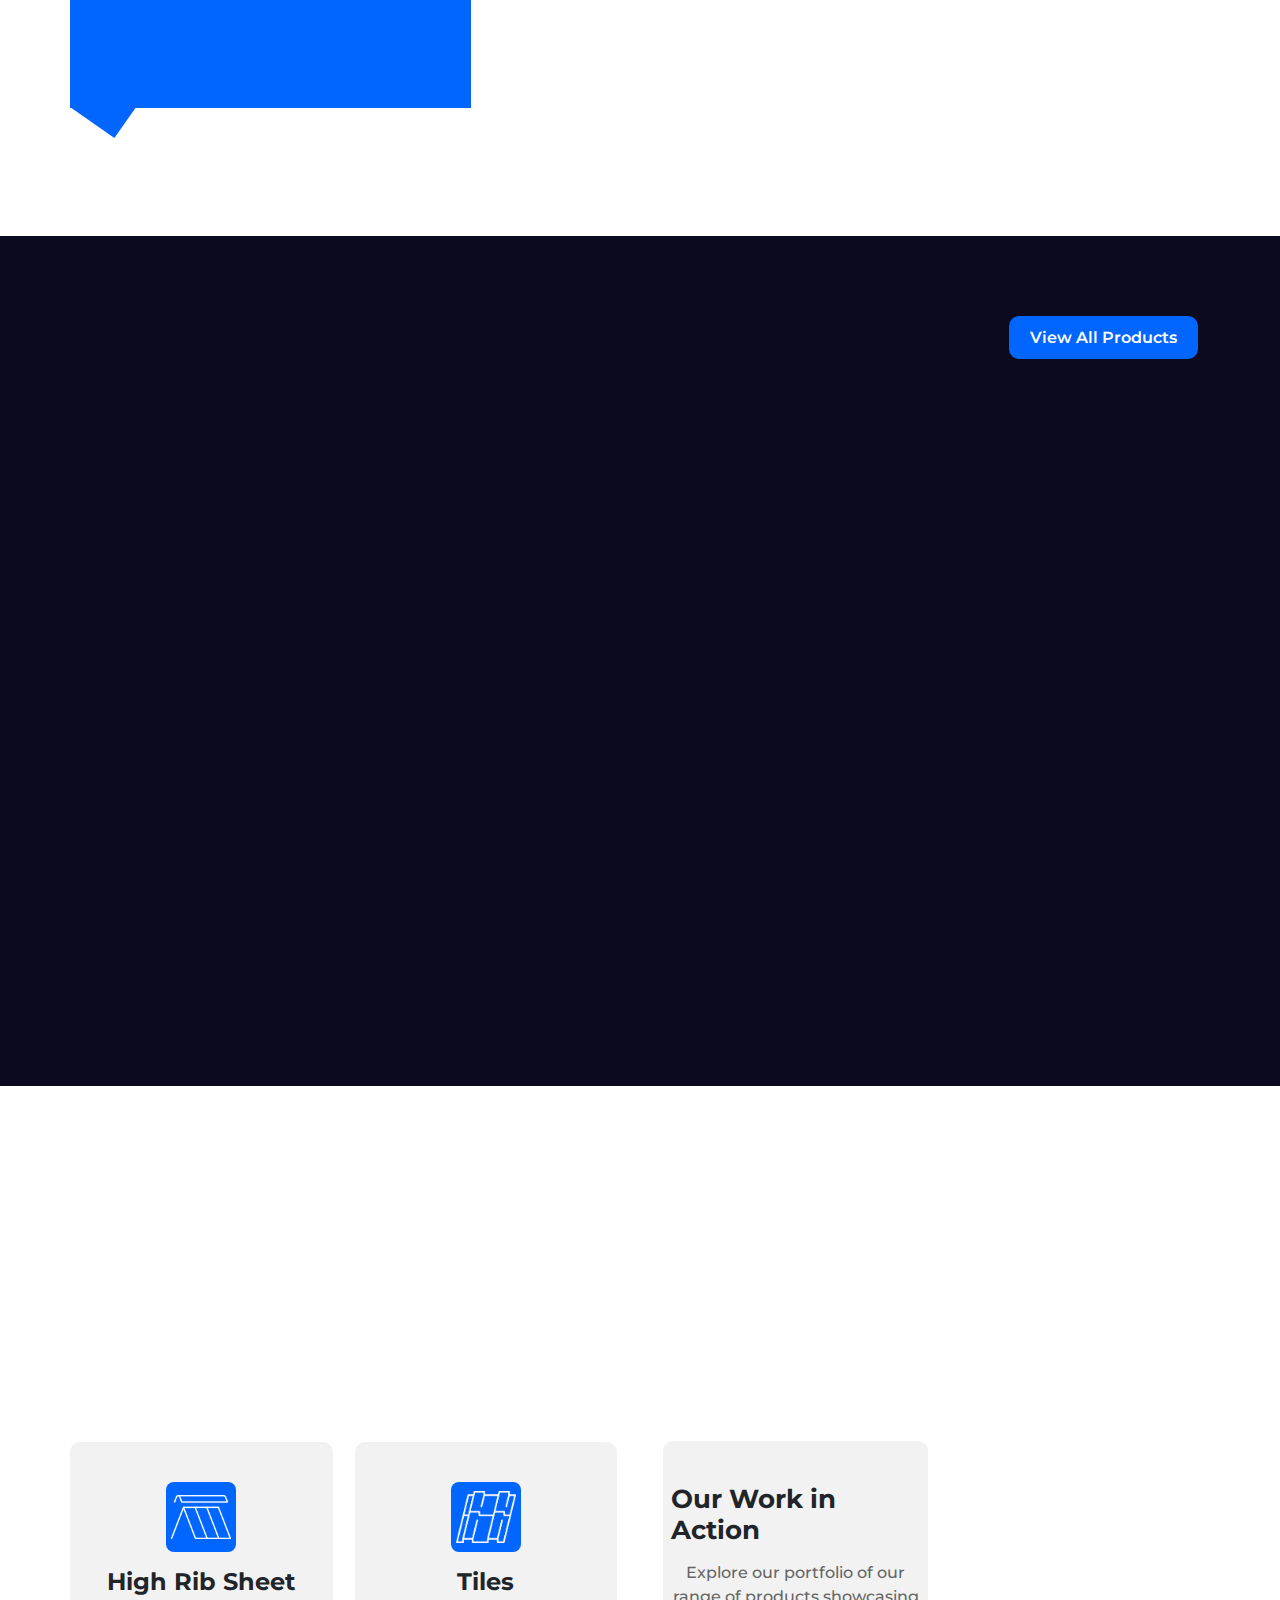
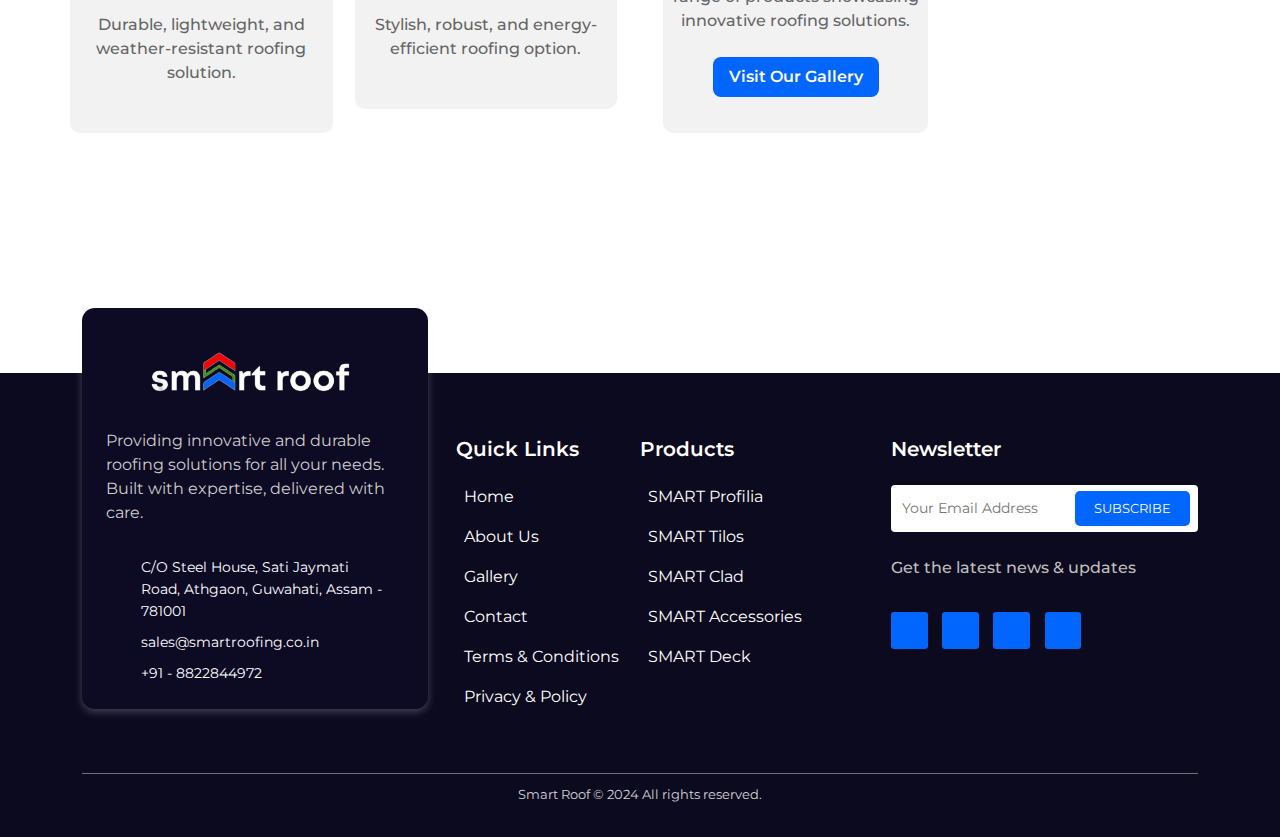
==== commit 8086f53b: "done" ====
--- a/index.html
+++ b/index.html
@@ -86,7 +86,7 @@
                 <!-- Right side: Contact Info and Button -->
                 <div class="d-flex align-items-center justify-content-between mt-2 mt-lg-0">
                     <span class="contact-number me-3"><i class="fa-solid fa-phone-volume"></i> +91 8822844972</span>
-                    <a href="#"><button class="nav-btn">Get a Quote</button></a>
+                    <a href="warranty.html"><button class="nav-btn">Warranty</button></a>
                 </div>
             </div>
         </div>
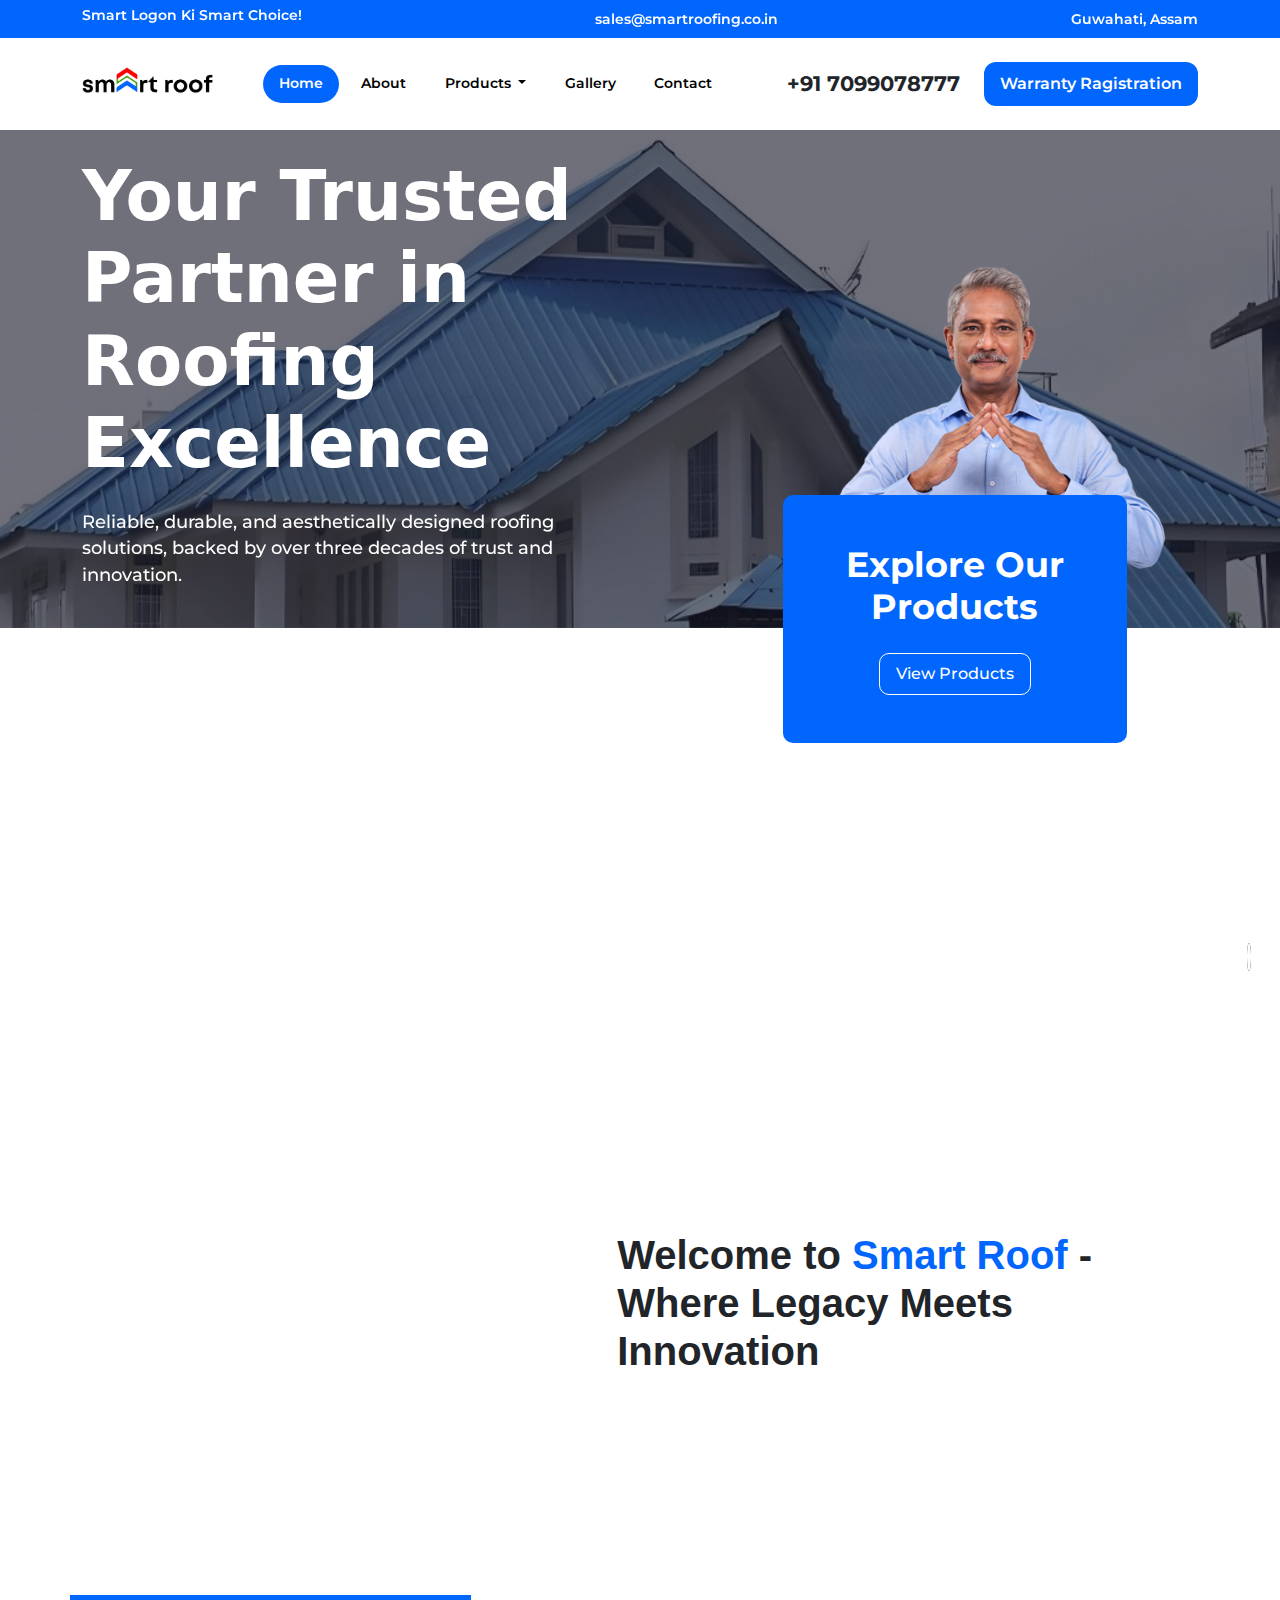
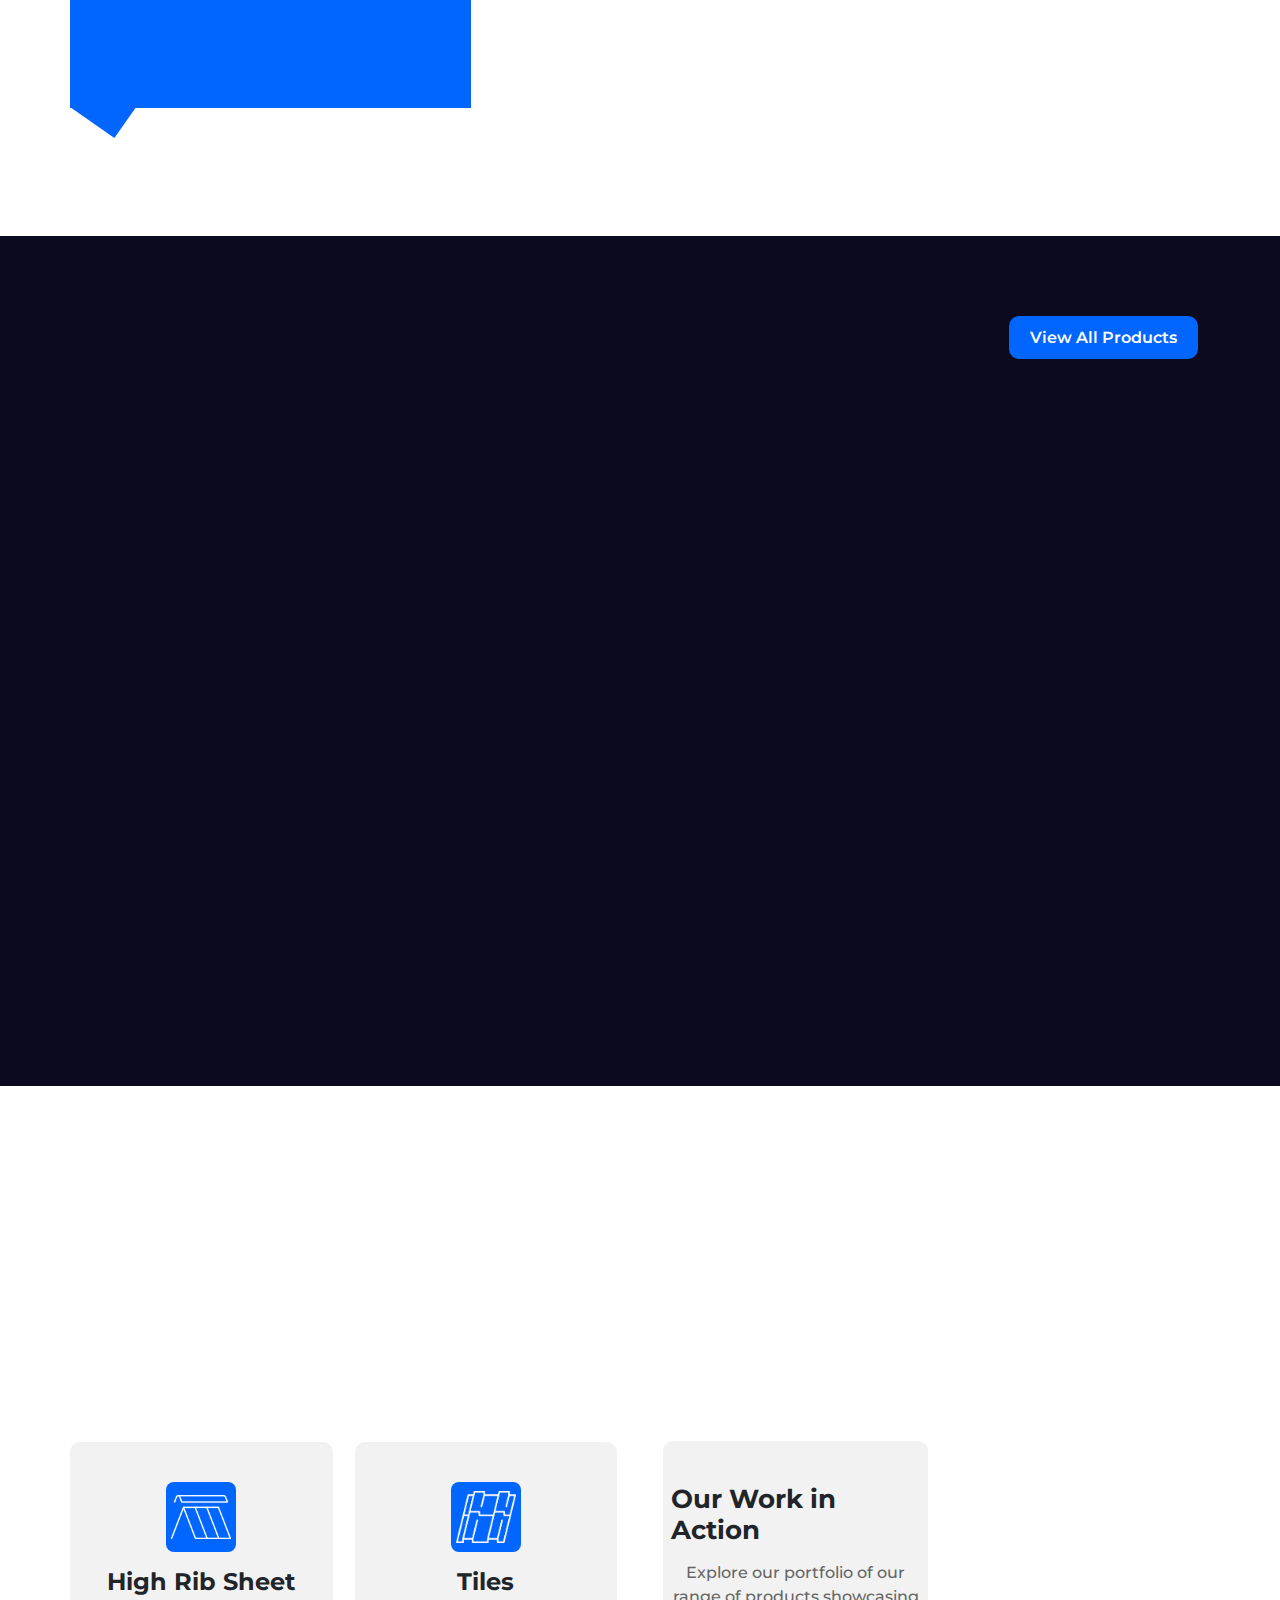
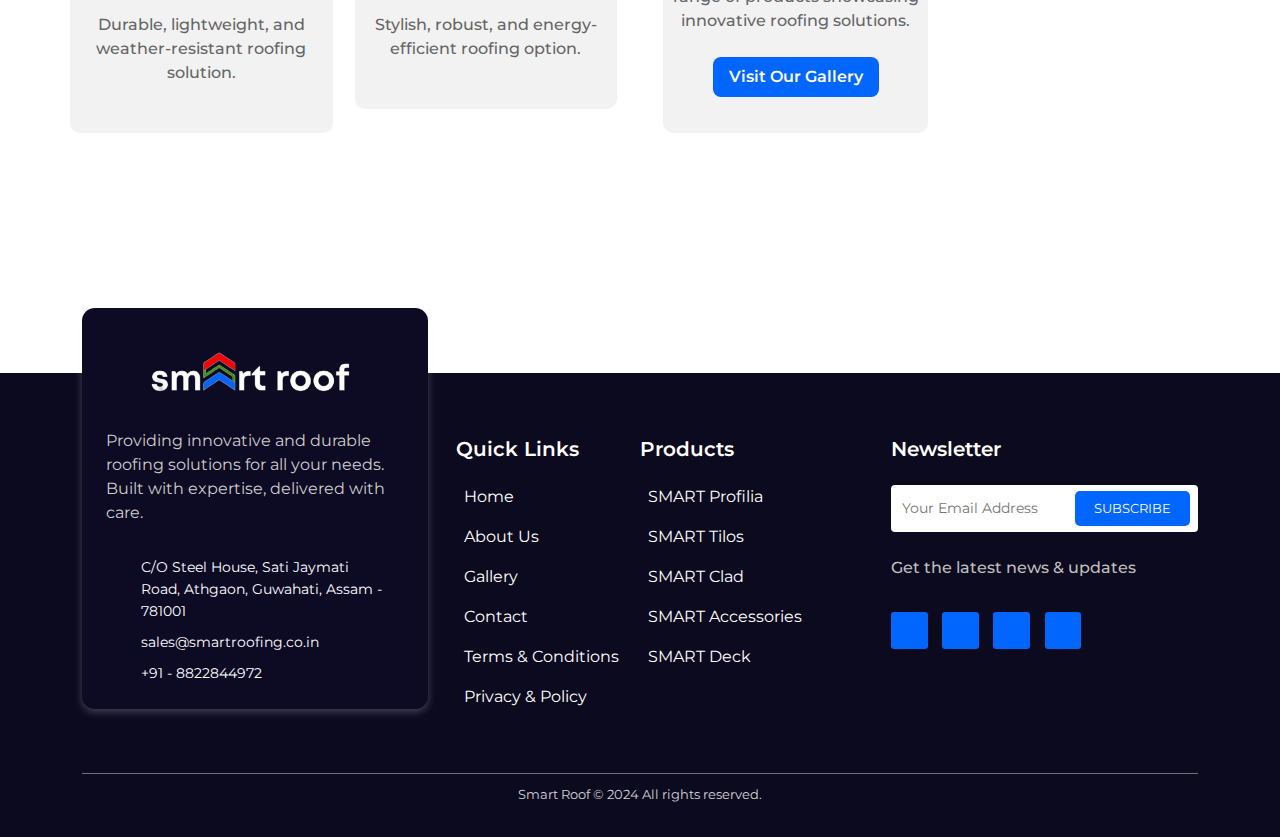
==== commit 781391c9: "done" ====
--- a/index.html
+++ b/index.html
@@ -85,8 +85,8 @@
     
                 <!-- Right side: Contact Info and Button -->
                 <div class="d-flex align-items-center justify-content-between mt-2 mt-lg-0">
-                    <span class="contact-number me-3"><i class="fa-solid fa-phone-volume"></i> +91 8822844972</span>
-                    <a href="warranty.html"><button class="nav-btn">Warranty</button></a>
+                    <span class="contact-number me-3"><i class="fa-solid fa-phone-volume"></i> +91 7099078777</span>
+                    <a href="warranty.html"><button class="nav-btn">Warranty Ragistration</button></a>
                 </div>
             </div>
         </div>
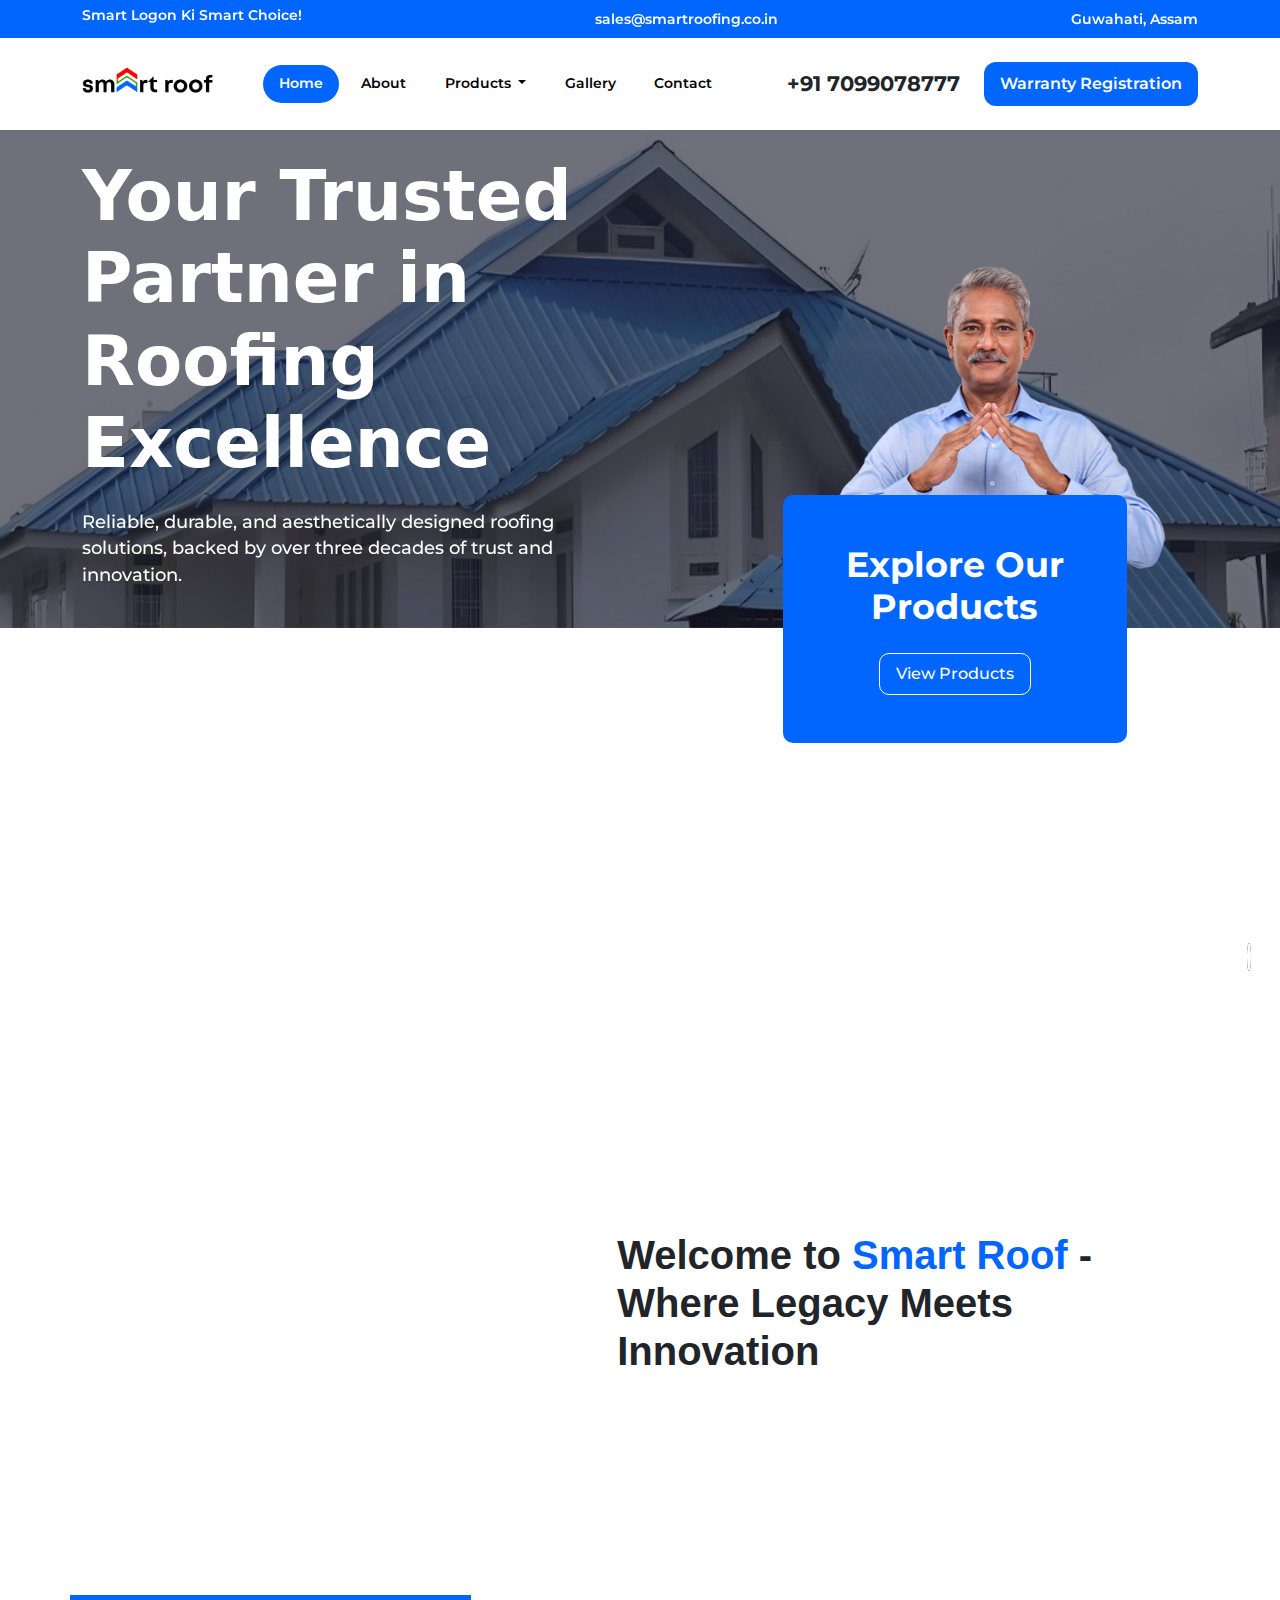
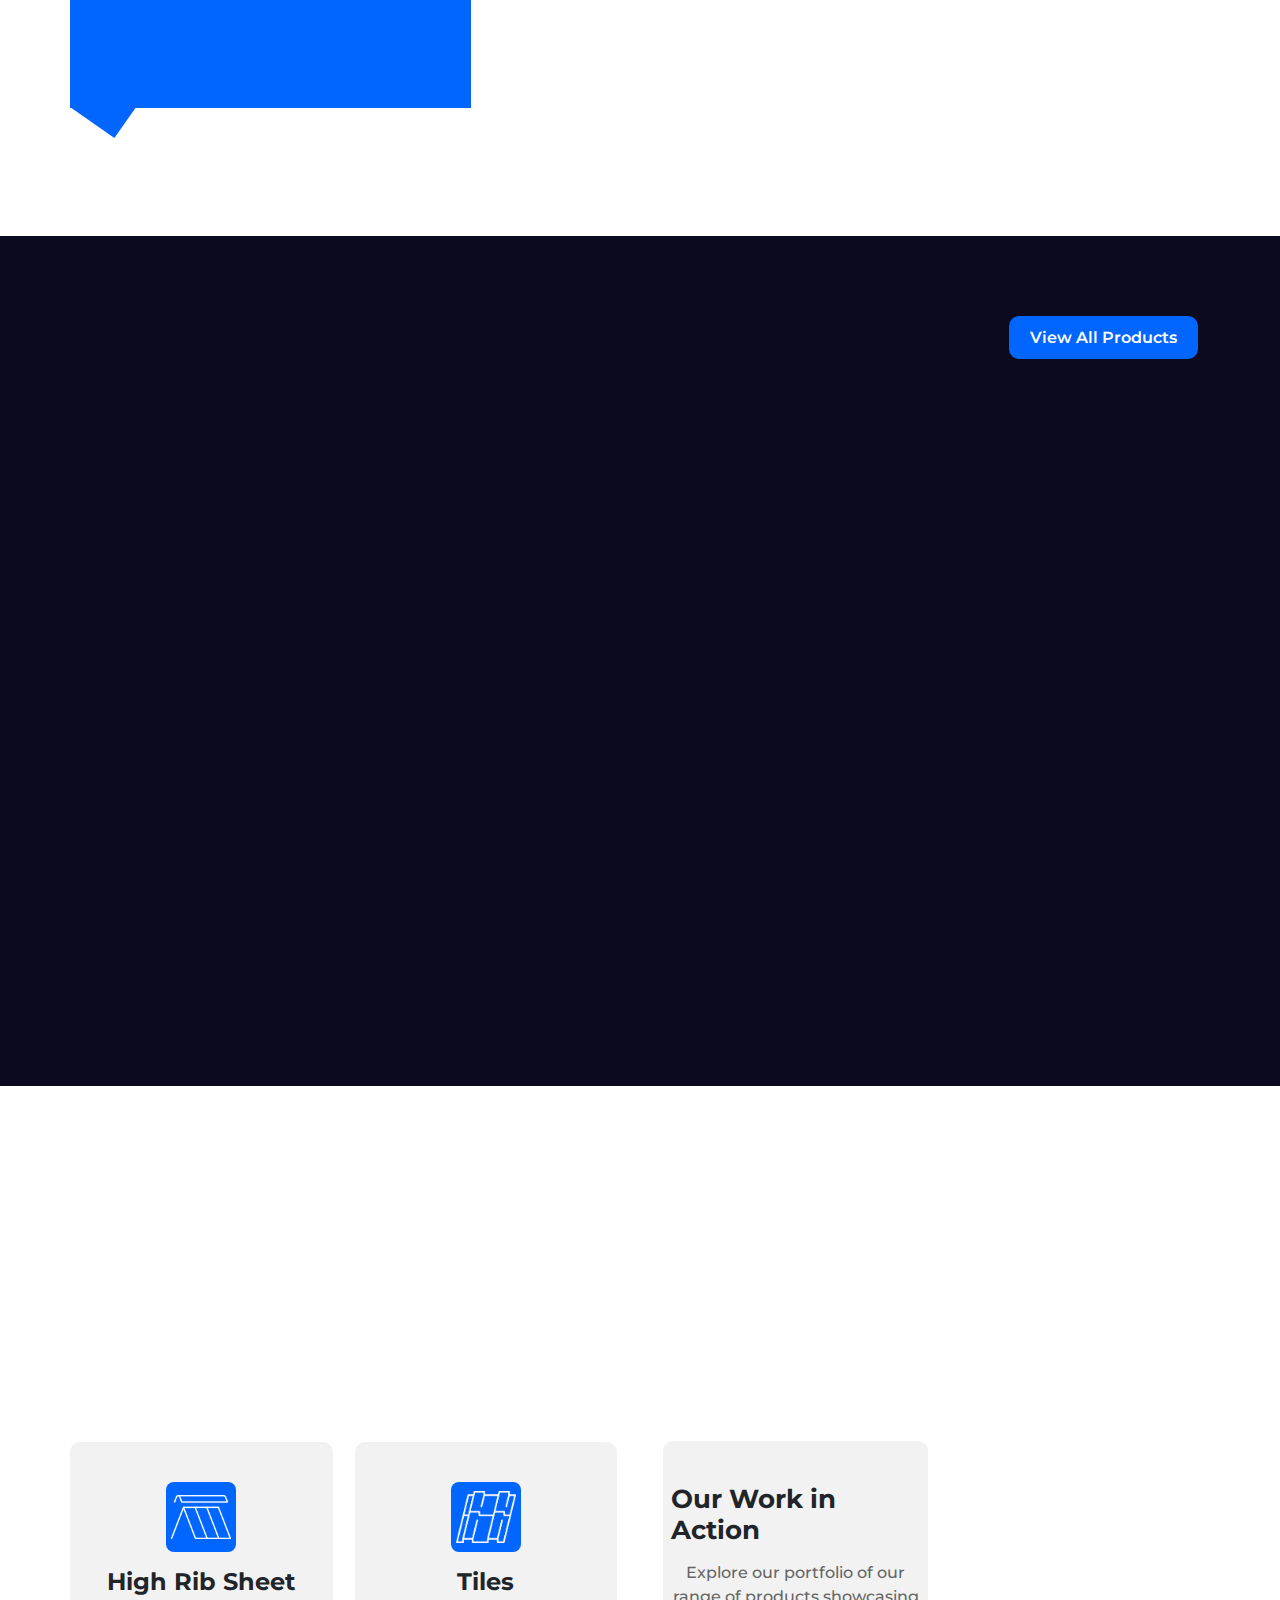
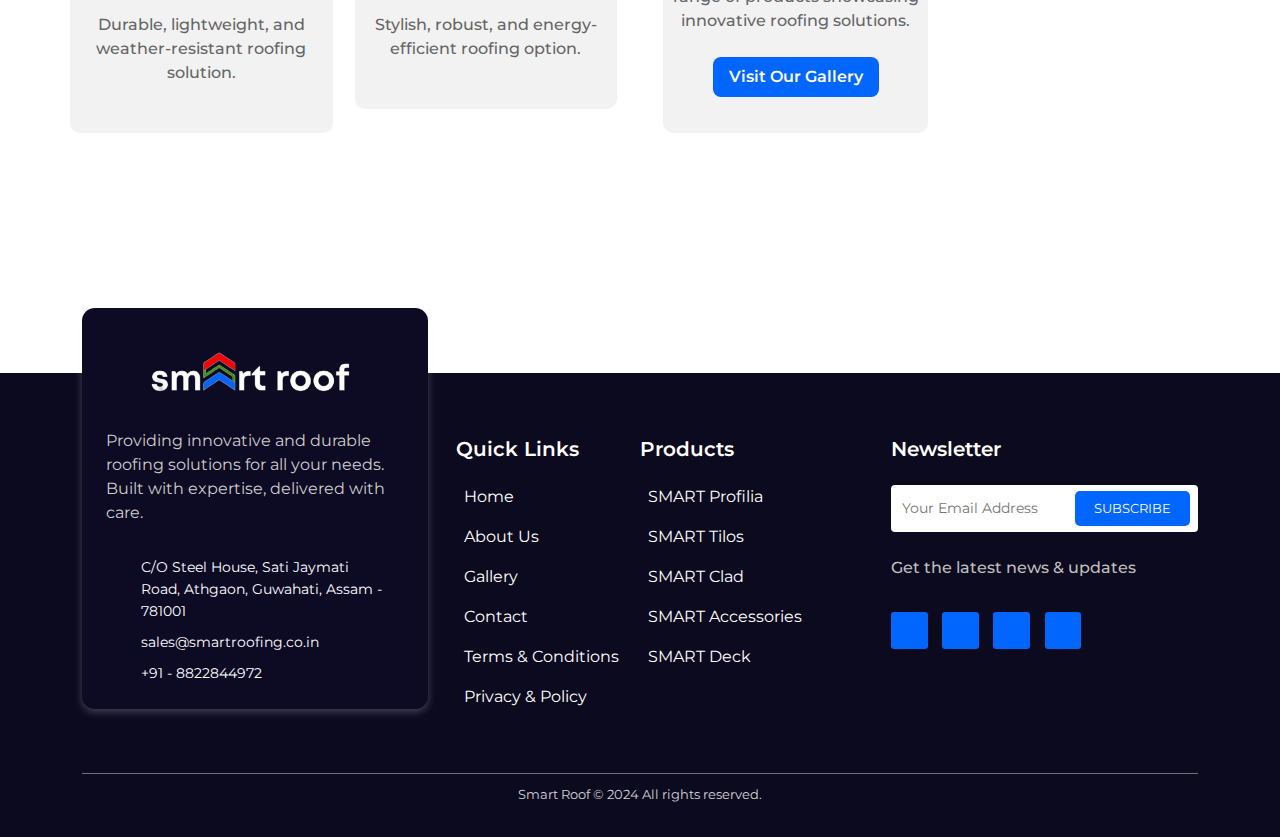
==== commit 1e675395: "done" ====
--- a/index.html
+++ b/index.html
@@ -84,9 +84,9 @@
                 </ul>
     
                 <!-- Right side: Contact Info and Button -->
-                <div class="d-flex align-items-center justify-content-between mt-2 mt-lg-0">
+                <div class="d-flex align-items-center justify-content-between mt-2 mt-lg-0" id="nav-right-section">
                     <span class="contact-number me-3"><i class="fa-solid fa-phone-volume"></i> +91 7099078777</span>
-                    <a href="warranty.html"><button class="nav-btn">Warranty Ragistration</button></a>
+                    <a href="warranty.html"><button class="nav-btn">Warranty Registration</button></a>
                 </div>
             </div>
         </div>
--- a/assets/css/style.css
+++ b/assets/css/style.css
@@ -156,11 +156,20 @@
     max-height: 70px;
   }
 }
-@media screen and (min-width: 992px) and (max-width: 1093px) {
+@media screen and (min-width: 990px) and (max-width: 1124px) {
   .navbar-nav .nav-link {
     font-size: 0.8rem !important;
     padding: 0.5rem 0.8rem !important;
   }
+  #nav-right-section span{
+    margin-right: 0.5rem !important;
+    font-size: 1rem !important;
+  }
+  #nav-right-section button{
+    margin: 0 0 0 0.3rem;
+    padding: 0.7rem;
+    font-size: 0.9rem;
+  }
 }
 @media screen and (max-width: 992px) {
   .navbar {
@@ -168,6 +177,14 @@
   }
   .navbar-brand img {
     max-height: 65px;
+  }
+  #nav-right-section{
+    display: flex !important;
+    flex-direction: column !important;
+    align-items: start !important;
+  }
+  #nav-right-section button{
+    margin: 0.7rem 0 0.5rem 0.9rem;
   }
 }
 /* Navbar Ends */
